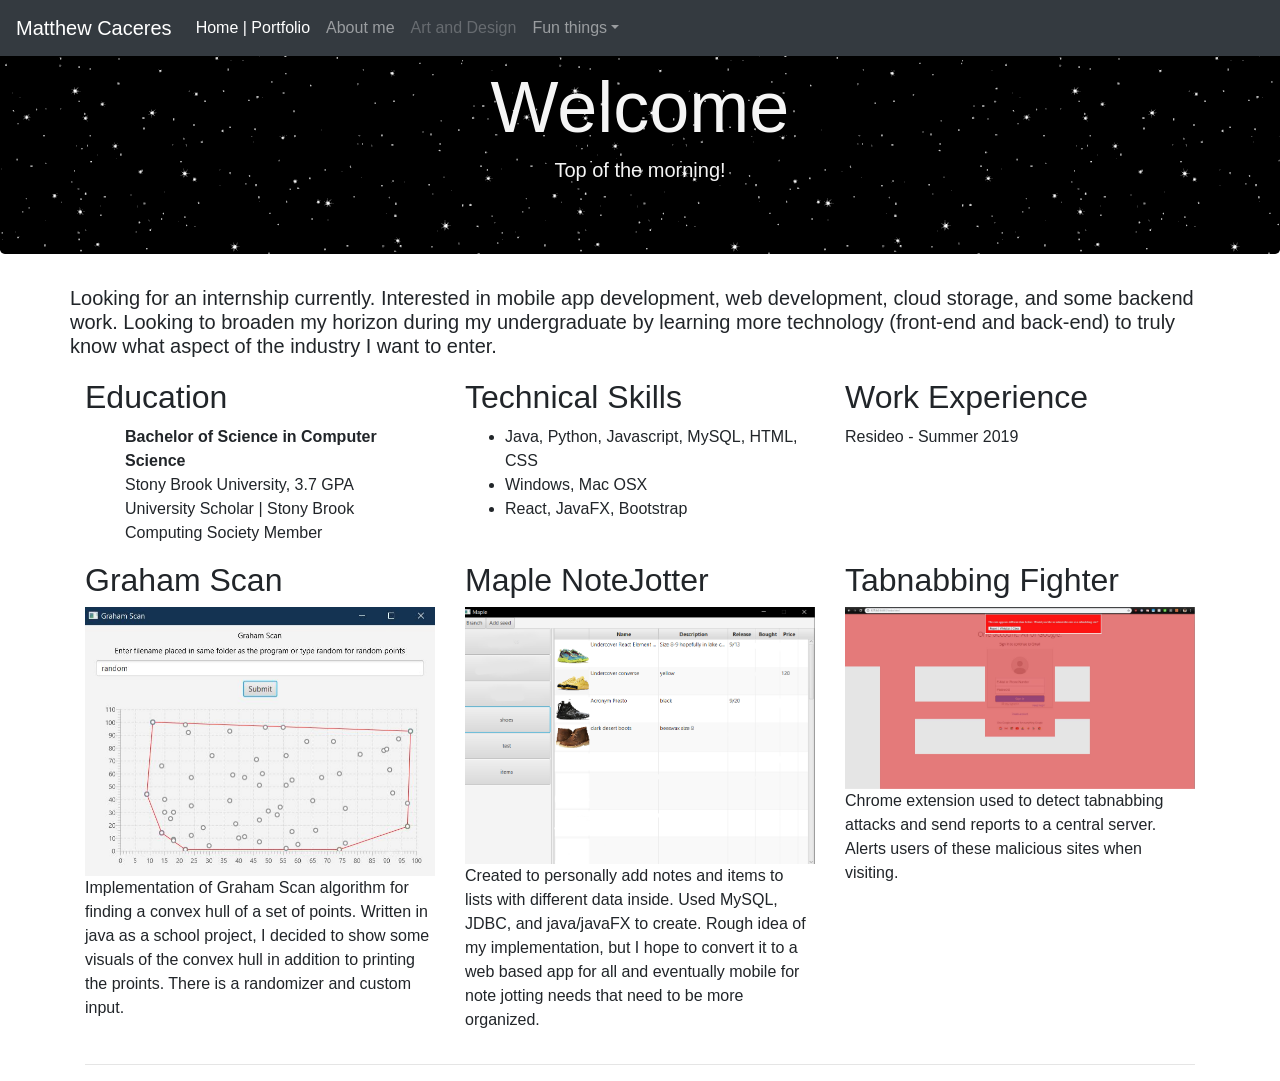
==== index.html @ 201b8689 "tab nab" ====
<!DOCTYPE html>
<html>
<head>
	<meta charset="utf-8">
	<meta name="viewport" content="width=device-width, initial-scale=1, shrink-to-fit=no">
	
	<title> Matthew Caceres | Software Developer & More  </title>
	<link rel="stylesheet" href="https://stackpath.bootstrapcdn.com/bootstrap/4.1.3/css/bootstrap.min.css" integrity="sha384-MCw98/SFnGE8fJT3GXwEOngsV7Zt27NXFoaoApmYm81iuXoPkFOJwJ8ERdknLPMO" crossorigin="anonymous">
	<link rel="stylesheet" type="text/css" href="style.css">
</head>
<body>
	
    <nav class="navbar navbar-expand-md navbar-dark fixed-top bg-dark">
      <a class="navbar-brand" href="#">Matthew Caceres</a>
      <button class="navbar-toggler" type="button" data-toggle="collapse" data-target="#navbarsExampleDefault" aria-controls="navbarsExampleDefault" aria-expanded="false" aria-label="Toggle navigation">
        <span class="navbar-toggler-icon"></span>
      </button>

      <div class="collapse navbar-collapse" id="navbarsExampleDefault">
        <ul class="navbar-nav mr-auto">
          <li class="nav-item active">
            <a class="nav-link" href="#">Home | Portfolio <span class="sr-only">(current)</span></a>
          </li>
          <li class="nav-item">
            <a class="nav-link" href="#">About me</a>
          </li>
          <li class="nav-item">
            <a class="nav-link disabled" href="#">Art and Design</a>
          </li>
          <li class="nav-item dropdown">
            <a class="nav-link dropdown-toggle" href="http://example.com" id="dropdown01" data-toggle="dropdown" aria-haspopup="true" aria-expanded="false">Fun things</a>
            <div class="dropdown-menu" aria-labelledby="dropdown01">
              <a class="dropdown-item" href="#">My dog</a>
            </div>
          </li>
        </ul>
      </div>
    </nav>

    <main role="main">

      <!-- Main jumbotron for a primary marketing message or call to action -->
      <div class="jumbotron" style = "background-image: url(images/space.gif);text-align: center;color:whitesmoke">
        <div class="container" >
		  <h1 class="display-3">Welcome</h1>
		  
		  <h5 id = "time"></h5>
        </div>
	  </div>
	  

	  <div class = "container">
				<div class = "row"><h5 style = "margin-bottom: 20px"> Looking for an internship currently. Interested in mobile app development, web development, cloud storage, and some backend work. Looking to broaden my horizon during my undergraduate by learning more technology (front-end and back-end) to truly know what aspect of the industry I want to enter.</h5></div>
		<div class = "row">
				<div class="col-md-4">
						<h2>Education</h2>
						<ul style = "list-style: none">
							<li><b>Bachelor of Science in Computer Science</b></li>
							<li>Stony Brook University, 3.7 GPA</li>
							<li>University Scholar | Stony Brook Computing Society Member</li>
						</ul>
						
				</div>
				<div class="col-md-4">
						<h2>Technical Skills</h2>
						<ul>
							<li>Java, Python, Javascript, MySQL, HTML, CSS</li>
							<li>Windows, Mac OSX</li>
							<li>React, JavaFX, Bootstrap</li>
						</ul>
						
				</div>
				<div class="col-md-4">
						<h2>Work Experience</h2>
						<p>Resideo - Summer 2019</p>
				</div>
		</div>
		</div>
      <div class="container">
				<!-- Example row of columns -->
        <div class="row">
          <div class="col-md-4">
						<h2>Graham Scan</h2>
						<div id="carouselSet" class="carousel slide" data-ride="carousel">
							<div class="carousel-inner">

					  		<div class="carousel-item active">
									<img class="d-block w-100" src="images/graham1.JPG">
					  		</div>
					  		<div class="carousel-item">
									<img class="d-block w-100" src="images/graham2.JPG">
					  		</div>
					  		<div class="carousel-item">
									<img class="d-block w-100" src="images/graham3.JPG" >
								</div>
								
							</div>
							
				  	</div>
          	<p>Implementation of Graham Scan algorithm for finding a convex hull of a set of points. Written in java as a school project, I decided to show some visuals of the convex hull in addition to printing the proints. There is a randomizer and custom input.</p>
					</div>
					<div class="col-md-4">
							<h2>Maple NoteJotter</h2>
							<div id="carouselSet" class="carousel slide" data-ride="carousel">
								<div class="carousel-inner">
	
									<div class="carousel-item active">
										<img class="d-block w-100" src="images/maple list.png">
									</div>
									<div class="carousel-item">
										<img class="d-block w-100" src="images/maple note.png">
									</div>

								</div>
								
							</div>
							<p>Created to personally add notes and items to lists with different data inside. Used MySQL, JDBC, and java/javaFX to create. Rough idea of my implementation, but I hope to convert it to a web based app for all and eventually mobile for note jotting needs that need to be more organized.</p>
						</div>
						<div class="col-md-4">
							<h2>Tabnabbing Fighter</h2>
							<div id="carouselSet" class="carousel slide" data-ride="carousel">
								<div class="carousel-inner">
	
									<div class="carousel-item active">
										<img class="d-block w-100" src="images/snip.JPG">
									</div>
								</div>
								
							</div>
							<p>Chrome extension used to detect tabnabbing attacks and send reports to a central server. Alerts users of these malicious sites when visiting.</p>
						</div>
        </div>

        <hr>
      </div> <!-- /container -->

    </main>

    <footer class="container">
	  
    </footer>

    <!-- Bootstrap core JavaScript
    ================================================== -->
    <!-- Placed at the end of the document so the pages load faster -->
   
	<script src="https://code.jquery.com/jquery-3.3.1.slim.min.js" integrity="sha384-q8i/X+965DzO0rT7abK41JStQIAqVgRVzpbzo5smXKp4YfRvH+8abtTE1Pi6jizo" crossorigin="anonymous"></script>
	<script src="https://cdnjs.cloudflare.com/ajax/libs/popper.js/1.14.3/umd/popper.min.js" integrity="sha384-ZMP7rVo3mIykV+2+9J3UJ46jBk0WLaUAdn689aCwoqbBJiSnjAK/l8WvCWPIPm49" crossorigin="anonymous"></script>
	<script src="https://stackpath.bootstrapcdn.com/bootstrap/4.1.3/js/bootstrap.min.js" integrity="sha384-ChfqqxuZUCnJSK3+MXmPNIyE6ZbWh2IMqE241rYiqJxyMiZ6OW/JmZQ5stwEULTy" crossorigin="anonymous"></script>
	<script>
			var date = new Date()
			var hours = date.getHours()
			var time

			if (hours>4 && hours <12){
				time = "Top of the morning!"
			}
			else if (hours >=12 && hours <18){
				time = "Good afternoon!"
			}
			else{
				time = "Let the night live on!"
			}
			document.getElementById("time").innerHTML = time
	</script>
</body>
</html>
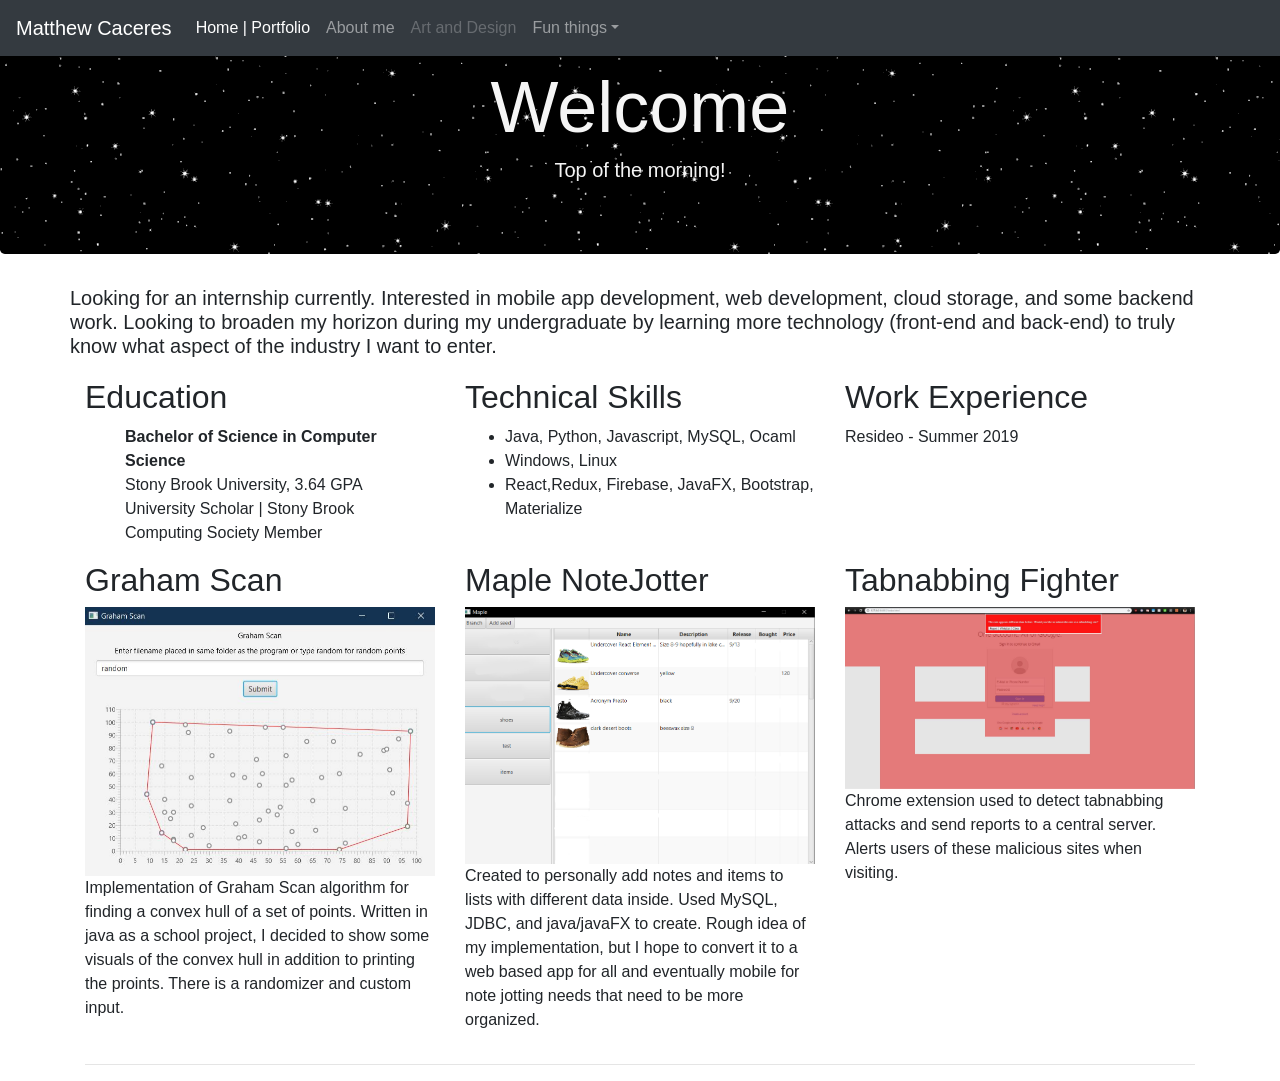
==== commit a79f9caa: "skills" ====
--- a/index.html
+++ b/index.html
@@ -56,7 +56,7 @@
 						<h2>Education</h2>
 						<ul style = "list-style: none">
 							<li><b>Bachelor of Science in Computer Science</b></li>
-							<li>Stony Brook University, 3.7 GPA</li>
+							<li>Stony Brook University, 3.64 GPA</li>
 							<li>University Scholar | Stony Brook Computing Society Member</li>
 						</ul>
 						
@@ -64,9 +64,9 @@
 				<div class="col-md-4">
 						<h2>Technical Skills</h2>
 						<ul>
-							<li>Java, Python, Javascript, MySQL, HTML, CSS</li>
-							<li>Windows, Mac OSX</li>
-							<li>React, JavaFX, Bootstrap</li>
+							<li>Java, Python, Javascript, MySQL, Ocaml</li>
+							<li>Windows, Linux</li>
+							<li>React,Redux, Firebase, JavaFX, Bootstrap, Materialize</li>
 						</ul>
 						
 				</div>
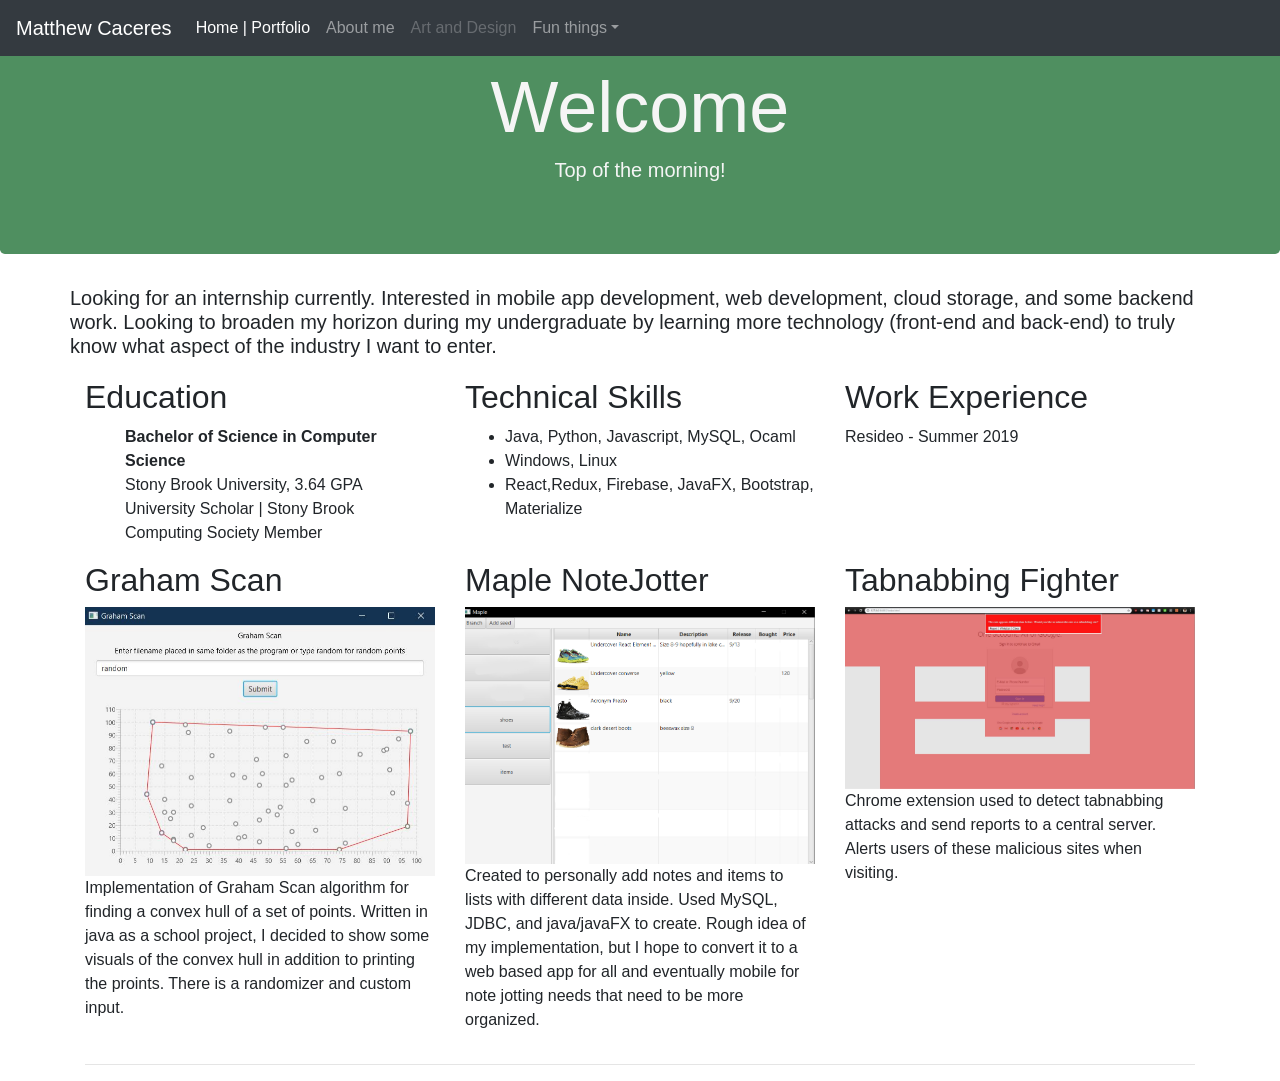
==== commit 81d19096: "favortite color backgrouund" ====
--- a/index.html
+++ b/index.html
@@ -40,7 +40,7 @@
     <main role="main">
 
       <!-- Main jumbotron for a primary marketing message or call to action -->
-      <div class="jumbotron" style = "background-image: url(images/space.gif);text-align: center;color:whitesmoke">
+      <div class="jumbotron" style = "background-color:#4f8f60;text-align: center;color:whitesmoke">
         <div class="container" >
 		  <h1 class="display-3">Welcome</h1>
 		  
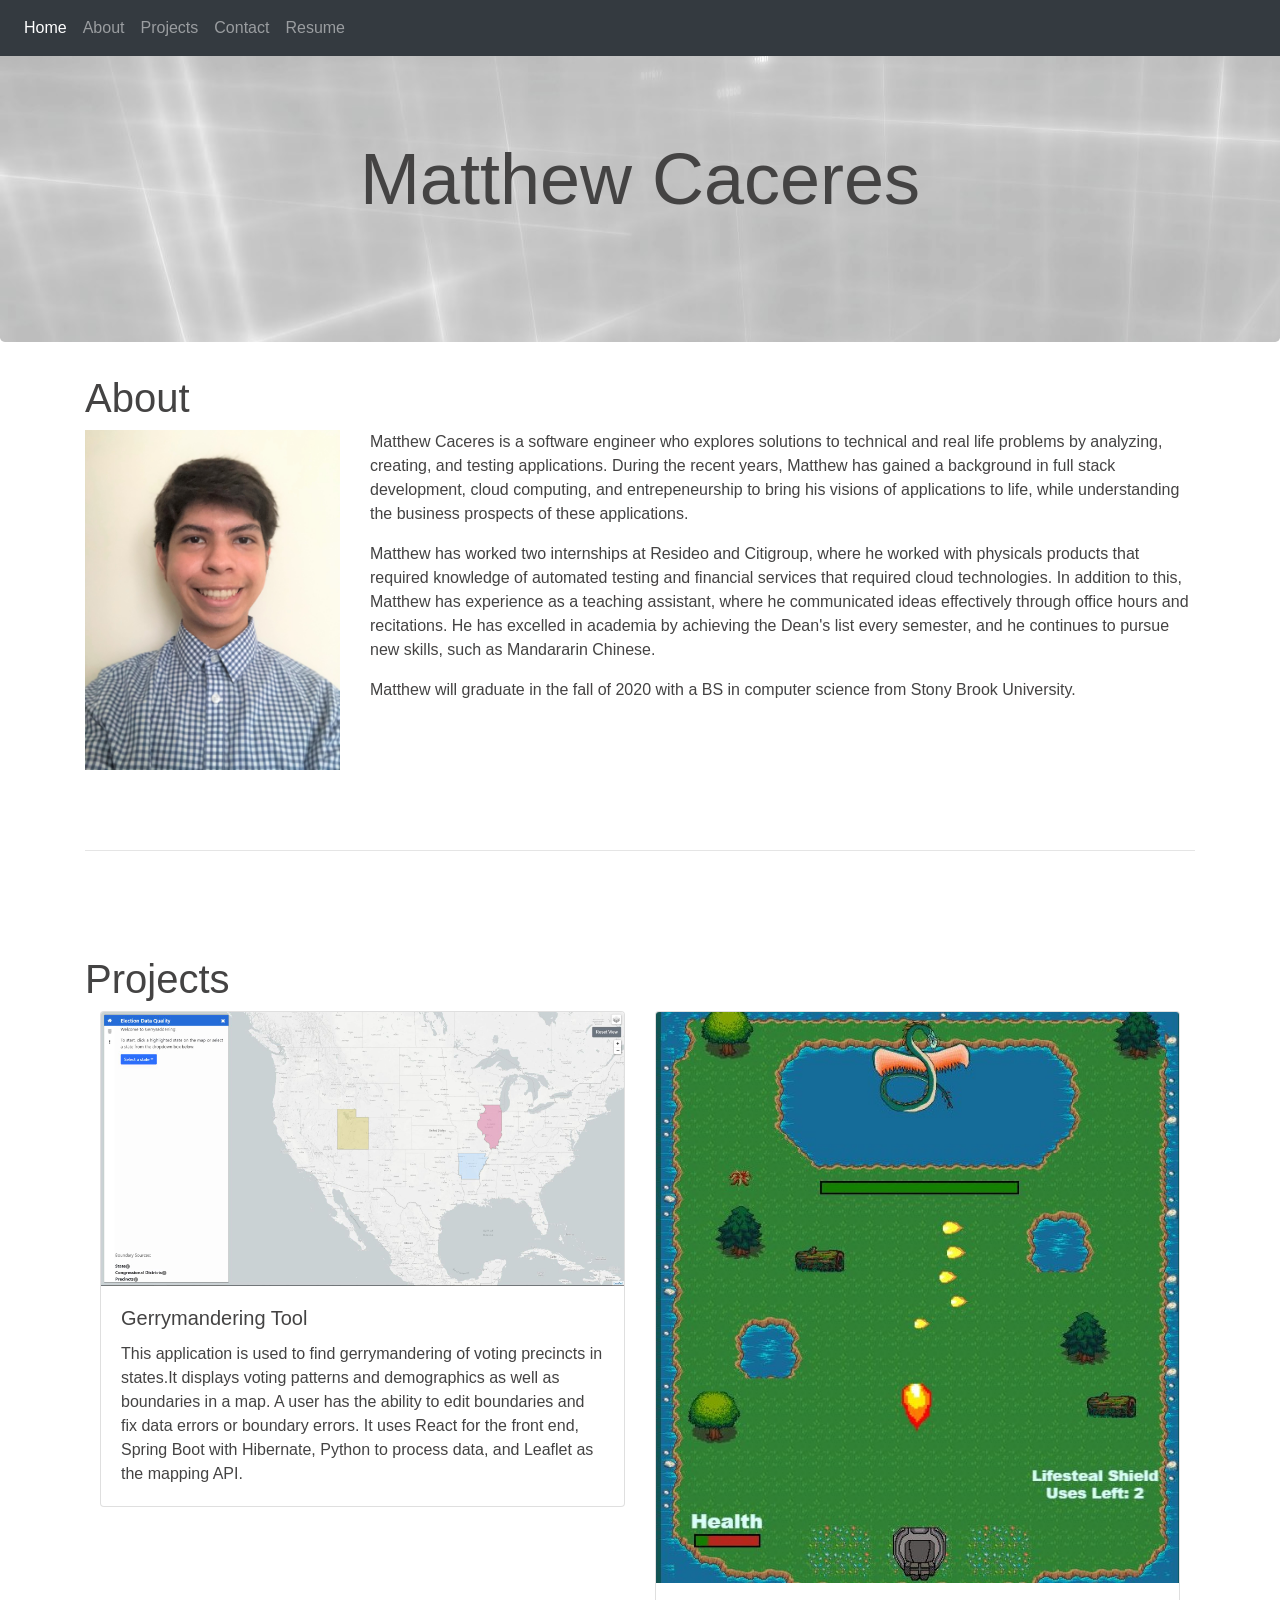
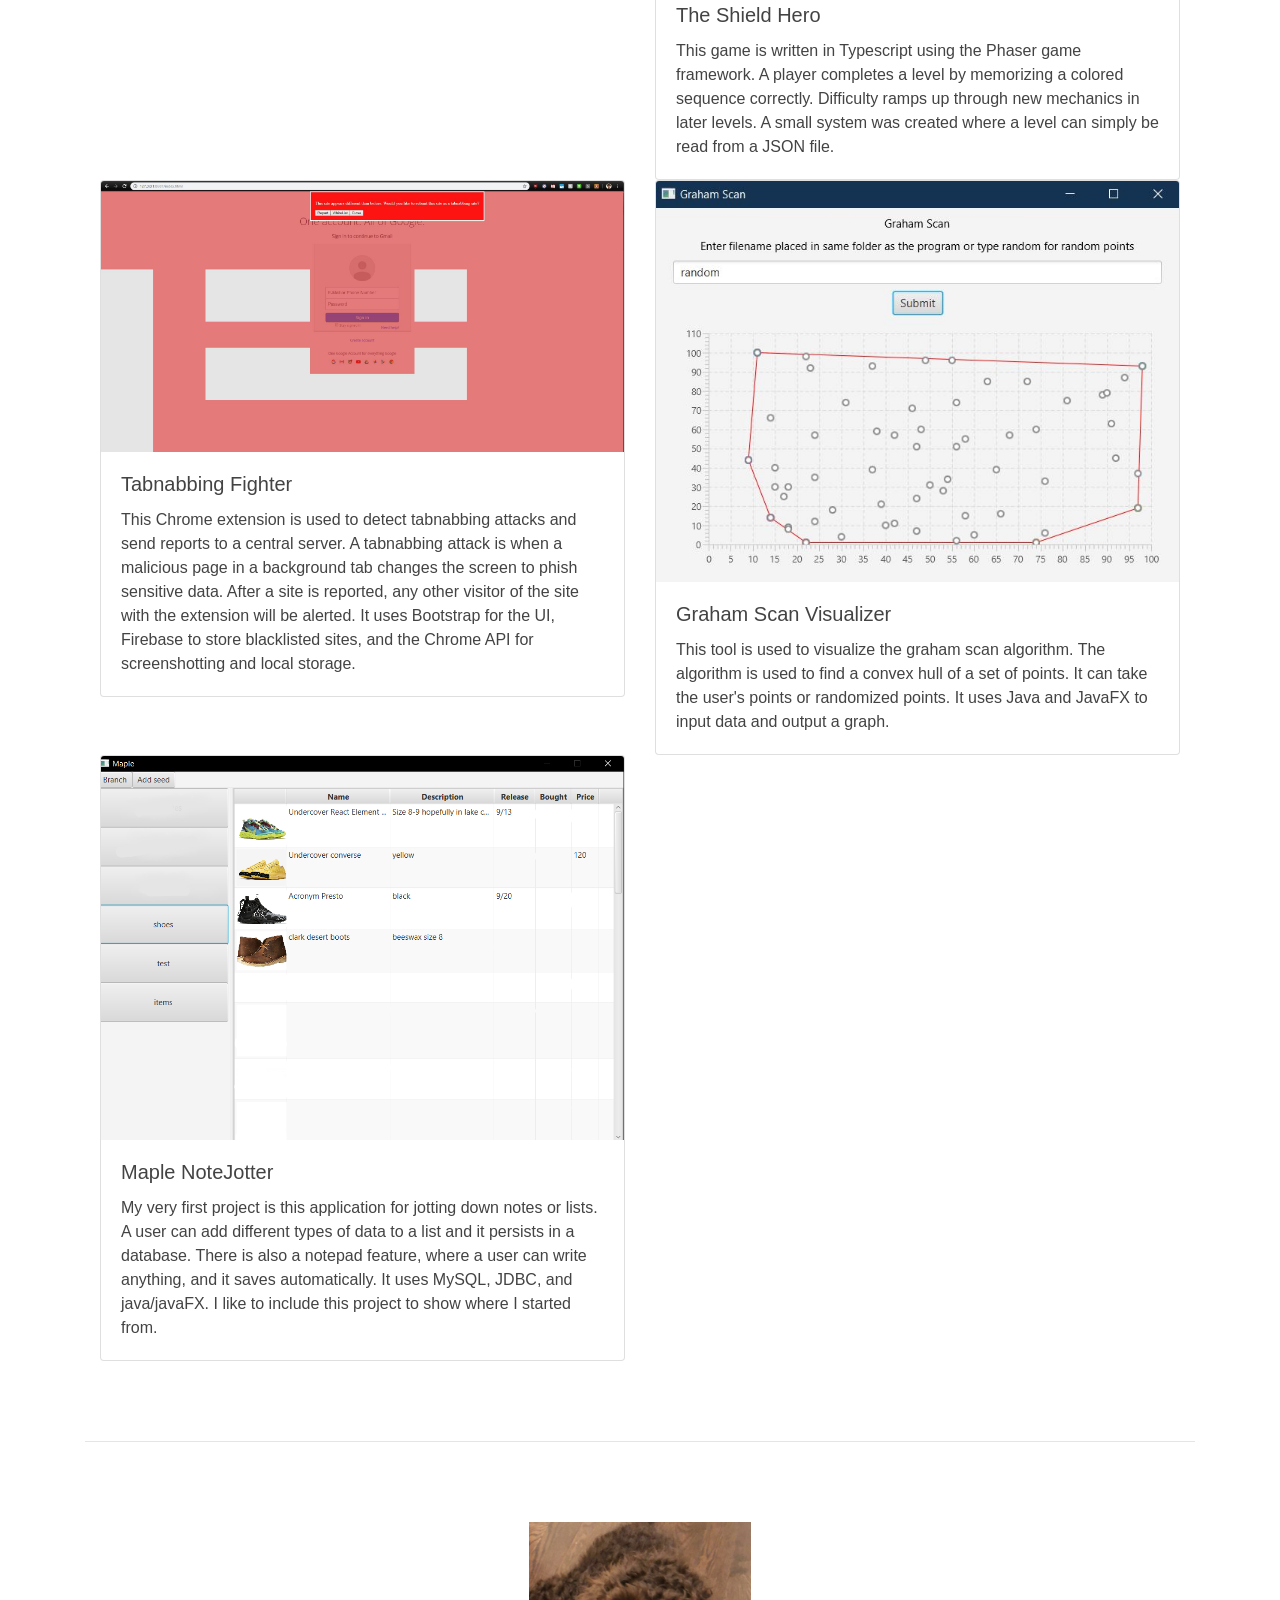
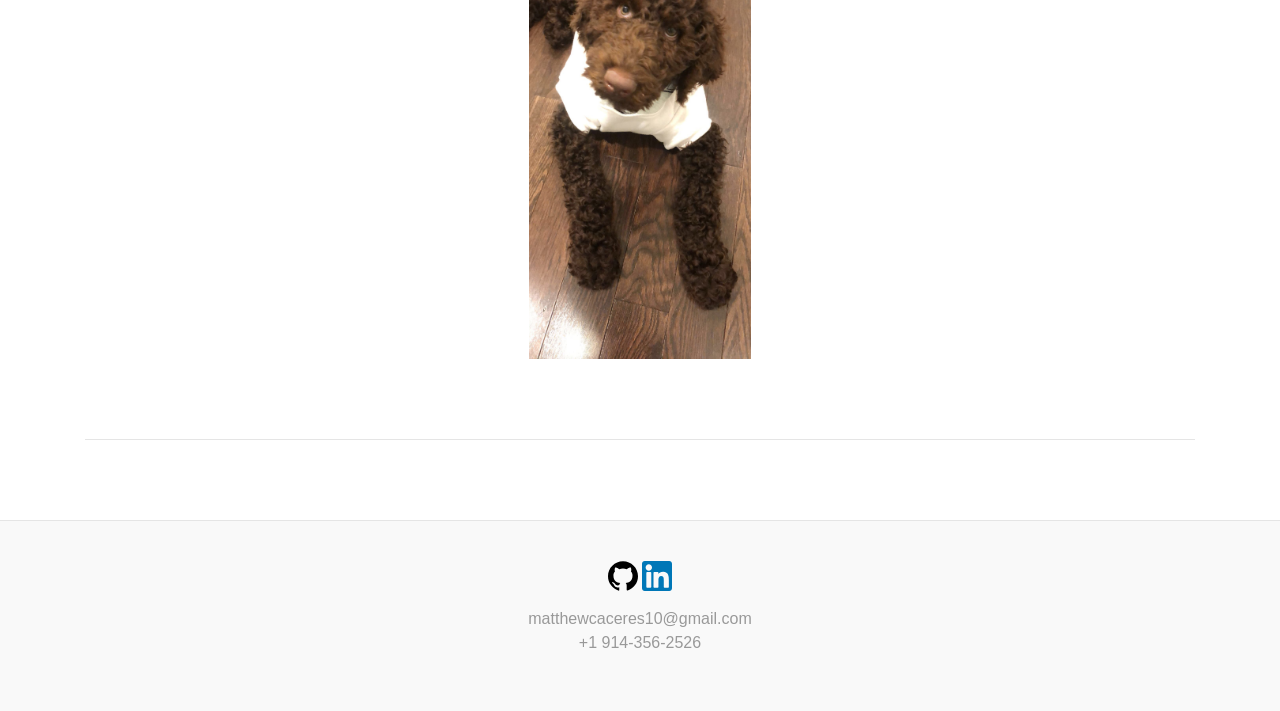
==== commit 202a3b34: "update" ====
--- a/index.html
+++ b/index.html
@@ -1,167 +1,220 @@
 <!DOCTYPE html>
 <html>
+
 <head>
 	<meta charset="utf-8">
 	<meta name="viewport" content="width=device-width, initial-scale=1, shrink-to-fit=no">
-	
-	<title> Matthew Caceres | Software Developer & More  </title>
-	<link rel="stylesheet" href="https://stackpath.bootstrapcdn.com/bootstrap/4.1.3/css/bootstrap.min.css" integrity="sha384-MCw98/SFnGE8fJT3GXwEOngsV7Zt27NXFoaoApmYm81iuXoPkFOJwJ8ERdknLPMO" crossorigin="anonymous">
+
+	<title> Matthew Caceres | Software Developer & More </title>
+	<link rel="stylesheet" href="https://stackpath.bootstrapcdn.com/bootstrap/4.1.3/css/bootstrap.min.css"
+		integrity="sha384-MCw98/SFnGE8fJT3GXwEOngsV7Zt27NXFoaoApmYm81iuXoPkFOJwJ8ERdknLPMO" crossorigin="anonymous">
 	<link rel="stylesheet" type="text/css" href="style.css">
 </head>
+
 <body>
-	
-    <nav class="navbar navbar-expand-md navbar-dark fixed-top bg-dark">
-      <a class="navbar-brand" href="#">Matthew Caceres</a>
-      <button class="navbar-toggler" type="button" data-toggle="collapse" data-target="#navbarsExampleDefault" aria-controls="navbarsExampleDefault" aria-expanded="false" aria-label="Toggle navigation">
-        <span class="navbar-toggler-icon"></span>
-      </button>
-
-      <div class="collapse navbar-collapse" id="navbarsExampleDefault">
-        <ul class="navbar-nav mr-auto">
-          <li class="nav-item active">
-            <a class="nav-link" href="#">Home | Portfolio <span class="sr-only">(current)</span></a>
-          </li>
-          <li class="nav-item">
-            <a class="nav-link" href="#">About me</a>
-          </li>
-          <li class="nav-item">
-            <a class="nav-link disabled" href="#">Art and Design</a>
-          </li>
-          <li class="nav-item dropdown">
-            <a class="nav-link dropdown-toggle" href="http://example.com" id="dropdown01" data-toggle="dropdown" aria-haspopup="true" aria-expanded="false">Fun things</a>
-            <div class="dropdown-menu" aria-labelledby="dropdown01">
-              <a class="dropdown-item" href="#">My dog</a>
-            </div>
-          </li>
-        </ul>
-      </div>
-    </nav>
-
-    <main role="main">
-
-      <!-- Main jumbotron for a primary marketing message or call to action -->
-      <div class="jumbotron" style = "background-color:#4f8f60;text-align: center;color:whitesmoke">
-        <div class="container" >
-		  <h1 class="display-3">Welcome</h1>
-		  
-		  <h5 id = "time"></h5>
-        </div>
-	  </div>
-	  
-
-	  <div class = "container">
-				<div class = "row"><h5 style = "margin-bottom: 20px"> Looking for an internship currently. Interested in mobile app development, web development, cloud storage, and some backend work. Looking to broaden my horizon during my undergraduate by learning more technology (front-end and back-end) to truly know what aspect of the industry I want to enter.</h5></div>
-		<div class = "row">
-				<div class="col-md-4">
-						<h2>Education</h2>
-						<ul style = "list-style: none">
-							<li><b>Bachelor of Science in Computer Science</b></li>
-							<li>Stony Brook University, 3.64 GPA</li>
-							<li>University Scholar | Stony Brook Computing Society Member</li>
-						</ul>
-						
-				</div>
-				<div class="col-md-4">
-						<h2>Technical Skills</h2>
-						<ul>
-							<li>Java, Python, Javascript, MySQL, Ocaml</li>
-							<li>Windows, Linux</li>
-							<li>React,Redux, Firebase, JavaFX, Bootstrap, Materialize</li>
-						</ul>
-						
-				</div>
-				<div class="col-md-4">
-						<h2>Work Experience</h2>
-						<p>Resideo - Summer 2019</p>
-				</div>
+
+	<nav class="navbar navbar-expand-md navbar-dark fixed-top bg-dark">
+		<button class="navbar-toggler" type="button" data-toggle="collapse" data-target="#navbarsExampleDefault"
+			aria-controls="navbarsExampleDefault" aria-expanded="false" aria-label="Toggle navigation">
+			<span class="navbar-toggler-icon"></span>
+		</button>
+
+		<div class="collapse navbar-collapse" id="navbarsExampleDefault">
+			<ul class="navbar-nav mr-auto">
+				<li class="nav-item ">
+					<a class="nav-link active" href="#home">Home <span class="sr-only">(current)</span></a>
+				</li>
+				<li class="nav-item">
+					<a class="nav-link" href="#about">About</a>
+				</li>
+				<li class="nav-item">
+					<a class="nav-link" href="#projects">Projects</a>
+				</li>
+				<li class="nav-item">
+					<a class="nav-link" href="#contact">Contact</a>
+				</li>
+				<li class="nav-item">
+					<a class="nav-link" href="./matthew caceres resume.pdf">Resume</a>
+				</li>
+
+			</ul>
 		</div>
+	</nav>
+
+	<main role="main">
+
+		<!-- Main jumbotron for a primary marketing message or call to action -->
+		<div class="jumbotron" style="background-image:url(./images/Grey-Abstract-Background-Wallpapers-28657-Baltana.jpg);background-repeat: no-repeat;text-align: center;color:#444343">
+			<a class="anchor" id="home"></a>
+			<br>
+			<br>
+			<br>
+			<div class="container">
+				<h1 class="display-3">Matthew Caceres</h1>
+			</div>
+			<br>
+			<br>
+
 		</div>
-      <div class="container">
-				<!-- Example row of columns -->
-        <div class="row">
-          <div class="col-md-4">
-						<h2>Graham Scan</h2>
-						<div id="carouselSet" class="carousel slide" data-ride="carousel">
-							<div class="carousel-inner">
-
-					  		<div class="carousel-item active">
-									<img class="d-block w-100" src="images/graham1.JPG">
-					  		</div>
-					  		<div class="carousel-item">
-									<img class="d-block w-100" src="images/graham2.JPG">
-					  		</div>
-					  		<div class="carousel-item">
-									<img class="d-block w-100" src="images/graham3.JPG" >
-								</div>
-								
-							</div>
-							
-				  	</div>
-          	<p>Implementation of Graham Scan algorithm for finding a convex hull of a set of points. Written in java as a school project, I decided to show some visuals of the convex hull in addition to printing the proints. There is a randomizer and custom input.</p>
-					</div>
-					<div class="col-md-4">
-							<h2>Maple NoteJotter</h2>
-							<div id="carouselSet" class="carousel slide" data-ride="carousel">
-								<div class="carousel-inner">
-	
-									<div class="carousel-item active">
-										<img class="d-block w-100" src="images/maple list.png">
-									</div>
-									<div class="carousel-item">
-										<img class="d-block w-100" src="images/maple note.png">
-									</div>
-
-								</div>
-								
-							</div>
-							<p>Created to personally add notes and items to lists with different data inside. Used MySQL, JDBC, and java/javaFX to create. Rough idea of my implementation, but I hope to convert it to a web based app for all and eventually mobile for note jotting needs that need to be more organized.</p>
-						</div>
-						<div class="col-md-4">
-							<h2>Tabnabbing Fighter</h2>
-							<div id="carouselSet" class="carousel slide" data-ride="carousel">
-								<div class="carousel-inner">
-	
-									<div class="carousel-item active">
-										<img class="d-block w-100" src="images/snip.JPG">
-									</div>
-								</div>
-								
-							</div>
-							<p>Chrome extension used to detect tabnabbing attacks and send reports to a central server. Alerts users of these malicious sites when visiting.</p>
-						</div>
-        </div>
-
-        <hr>
-      </div> <!-- /container -->
-
-    </main>
-
-    <footer class="container">
-	  
-    </footer>
-
-    <!-- Bootstrap core JavaScript
+		<div class="container">
+			<a class="anchor" id="about"></a>
+			<h1>About</h1>
+			<div class="row">
+				<div class="col-md-3">
+					<img src="./images/Profile.jpg" width="100%">
+				</div>
+				<div class="col-md-9">
+					<p>
+						Matthew Caceres is a software engineer who explores solutions to technical and real life
+						problems by analyzing, creating, and testing applications. During the recent years,
+						Matthew has gained a background in full stack development,
+						cloud computing, and entrepeneurship to bring his visions of applications to life, while
+						understanding the business prospects of these applications.
+					</p>
+					<p>
+						Matthew has worked two internships at Resideo and Citigroup, where he worked with physicals
+						products that required knowledge of automated testing and financial services that required
+						cloud technologies. In addition to this, Matthew has experience as a teaching assistant,
+						where he communicated ideas effectively through office hours and recitations. He has
+						excelled in academia by achieving the Dean's list every semester, and he continues to pursue
+						new skills, such as Mandararin Chinese.
+					</p>
+					<p>
+						Matthew will graduate in the fall of 2020 with a BS in computer science from Stony Brook
+						University.
+					</p>
+				</div>
+			</div>
+
+			<hr class = "featurette-divider">
+
+			<br />
+			<div class="container">
+				<a class="anchor" id="projects"></a>
+				<div class="row featurette">
+					<h1>Projects</h1>
+				</div>
+				<div class="row">
+					<div class="col-md-6">
+						<div class="card">
+							<img class="card-img-top" src="./images/gerry.JPG" alt="Card image cap">
+							<div class="card-body">
+								<h5 class="card-title">Gerrymandering Tool</h5>
+								<p class="card-text"> This application is used to find gerrymandering of voting precincts in states.It
+									displays voting patterns and demographics as well as boundaries in a map. A user has the ability to
+									edit boundaries and fix data
+									errors or boundary errors. It uses React for the front end, Spring Boot with Hibernate, Python to process 
+									data, and Leaflet as the mapping API. 
+								</p>
+							</div>
+						</div>
+					</div>
+					<div class="col-md-6">
+						<div class="card">
+							<img class="card-img-top" src="./images/game.JPG" alt="Card image cap">
+							<div class="card-body">
+								<h5 class="card-title">The Shield Hero</h5>
+								<p class="card-text"> This game is written in Typescript using the Phaser game framework. A
+									player completes a level by memorizing
+									a colored sequence correctly. Difficulty ramps up through new mechanics in later
+									levels. A small system was created where a level can simply be read from a JSON file.
+								</p>
+							</div>
+						</div>
+					</div>
+					<div class="col-md-6">
+						<div class="card">
+							<img class="card-img-top" src="./images/snip.JPG" alt="Card image cap">
+							<div class="card-body">
+								<h5 class="card-title">Tabnabbing Fighter</h5>
+								<p class="card-text"> This Chrome extension is used to detect tabnabbing attacks and send
+									reports to a central server. A tabnabbing attack is when a malicious page in a background tab changes the screen to phish sensitive data.
+									After a site is reported, any other visitor of the site with
+									the extension will be alerted. It uses Bootstrap for the UI, Firebase to store blacklisted sites, and the Chrome API
+									for screenshotting and local storage.</p>
+							</div>
+						</div>
+					</div>
+					<div class="col-md-6">
+						<div class="card">
+							<img class="card-img-top" src="./images/graham1.JPG" alt="Card image cap">
+							<div class="card-body">
+								<h5 class="card-title">Graham Scan Visualizer</h5>
+								<p class="card-text"> This tool is used to visualize the graham scan algorithm. The algorithm 
+									is used to find a convex hull of a set of points. It can take the user's points or randomized points.  It uses Java and JavaFX to input data and output a graph.</p>
+							</div>
+						</div>
+					</div>
+					<div class="col-md-6">
+						<div class="card">
+							<img class="card-img-top" src="./images/maple list.png" alt="Card image cap">
+							<div class="card-body">
+								<h5 class="card-title">Maple NoteJotter</h5>
+								<p class="card-text"> My very first project is this application for jotting down notes or lists. A user can add different types of data to a list and it persists in a database. There is 
+									also a notepad feature, where a user can write anything, and it saves automatically. It uses MySQL,
+									JDBC,
+									and java/javaFX. I like to include this project to show where I started from.</p>
+							</div>
+						</div>
+
+					</div>
+
+				</div>
+			</div> <!-- /container -->
+			<hr class = "featurette-divider">
+			<div id="dog">
+			<img src="./images//IMG_0230.JPG" width="20%" >
+		</div>
+			<hr class = "featurette-divider">
+	</main>
+
+	<footer class="blog-footer" id="contact">
+		<p>
+			<a href="https://github.com/matthewcaceres">
+				<img src="./images/github.svg" width="30" height="30" alt="" loading="lazy">
+			</a>
+			<a href="https://www.linkedin.com/in/matthew-caceres-607833155/">
+				<img src="./images/linkedin.svg" width="30" height="30" alt="" loading="lazy">
+			</a>
+
+
+		</p>
+		<p>
+			matthewcaceres10@gmail.com
+			<br />
+			+1 914-356-2526
+		</p>
+	</footer>
+
+	<!-- Bootstrap core JavaScript
     ================================================== -->
-    <!-- Placed at the end of the document so the pages load faster -->
-   
-	<script src="https://code.jquery.com/jquery-3.3.1.slim.min.js" integrity="sha384-q8i/X+965DzO0rT7abK41JStQIAqVgRVzpbzo5smXKp4YfRvH+8abtTE1Pi6jizo" crossorigin="anonymous"></script>
-	<script src="https://cdnjs.cloudflare.com/ajax/libs/popper.js/1.14.3/umd/popper.min.js" integrity="sha384-ZMP7rVo3mIykV+2+9J3UJ46jBk0WLaUAdn689aCwoqbBJiSnjAK/l8WvCWPIPm49" crossorigin="anonymous"></script>
-	<script src="https://stackpath.bootstrapcdn.com/bootstrap/4.1.3/js/bootstrap.min.js" integrity="sha384-ChfqqxuZUCnJSK3+MXmPNIyE6ZbWh2IMqE241rYiqJxyMiZ6OW/JmZQ5stwEULTy" crossorigin="anonymous"></script>
+	<!-- Placed at the end of the document so the pages load faster -->
+
+	<script src="https://code.jquery.com/jquery-3.3.1.slim.min.js"
+		integrity="sha384-q8i/X+965DzO0rT7abK41JStQIAqVgRVzpbzo5smXKp4YfRvH+8abtTE1Pi6jizo"
+		crossorigin="anonymous"></script>
+	<script src="https://cdnjs.cloudflare.com/ajax/libs/popper.js/1.14.3/umd/popper.min.js"
+		integrity="sha384-ZMP7rVo3mIykV+2+9J3UJ46jBk0WLaUAdn689aCwoqbBJiSnjAK/l8WvCWPIPm49"
+		crossorigin="anonymous"></script>
+	<script src="https://stackpath.bootstrapcdn.com/bootstrap/4.1.3/js/bootstrap.min.js"
+		integrity="sha384-ChfqqxuZUCnJSK3+MXmPNIyE6ZbWh2IMqE241rYiqJxyMiZ6OW/JmZQ5stwEULTy"
+		crossorigin="anonymous"></script>
 	<script>
-			var date = new Date()
-			var hours = date.getHours()
-			var time
-
-			if (hours>4 && hours <12){
-				time = "Top of the morning!"
-			}
-			else if (hours >=12 && hours <18){
-				time = "Good afternoon!"
-			}
-			else{
-				time = "Let the night live on!"
-			}
-			document.getElementById("time").innerHTML = time
+		var date = new Date()
+		var hours = date.getHours()
+		var time
+
+		if (hours > 4 && hours < 12) {
+			time = "Top of the morning!"
+		}
+		else if (hours >= 12 && hours < 18) {
+			time = "Good afternoon!"
+		}
+		else {
+			time = "Let the night live on!"
+		}
+		document.getElementById("time").innerHTML = time
 	</script>
 </body>
+
 </html>
--- a/style.css
+++ b/style.css
@@ -0,0 +1,24 @@
+a.anchor {
+    display: block;
+    position: relative;
+    top: -80px;
+    visibility: hidden;
+}
+
+.blog-footer {
+    padding: 2.5rem 0;
+    color: #999;
+    text-align: center;
+    background-color: #f9f9f9;
+    border-top: .05rem solid #e5e5e5;
+}
+#dog{
+    text-align:center;
+}
+.featurette-divider {
+    margin: 5rem 0;
+}
+body{
+    font-family: Arvo, sans-serif;
+    color: #444343
+}
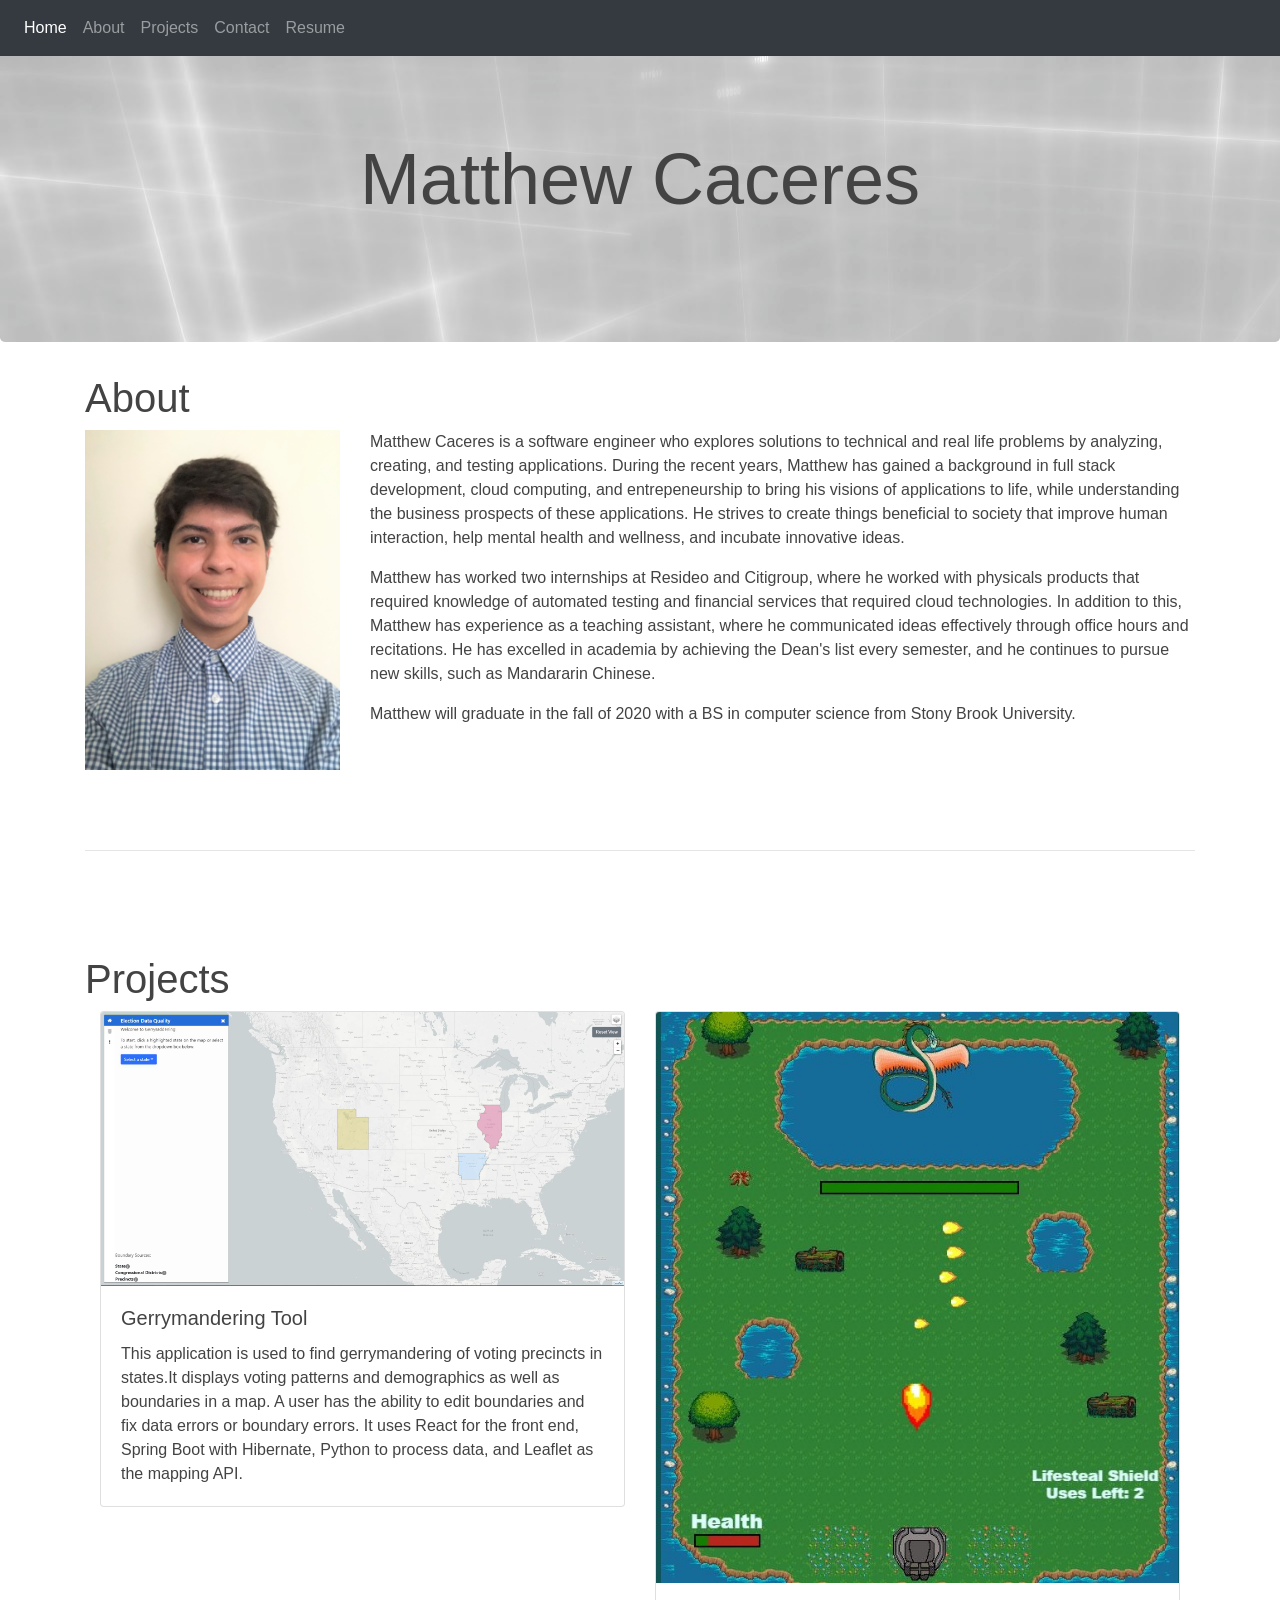
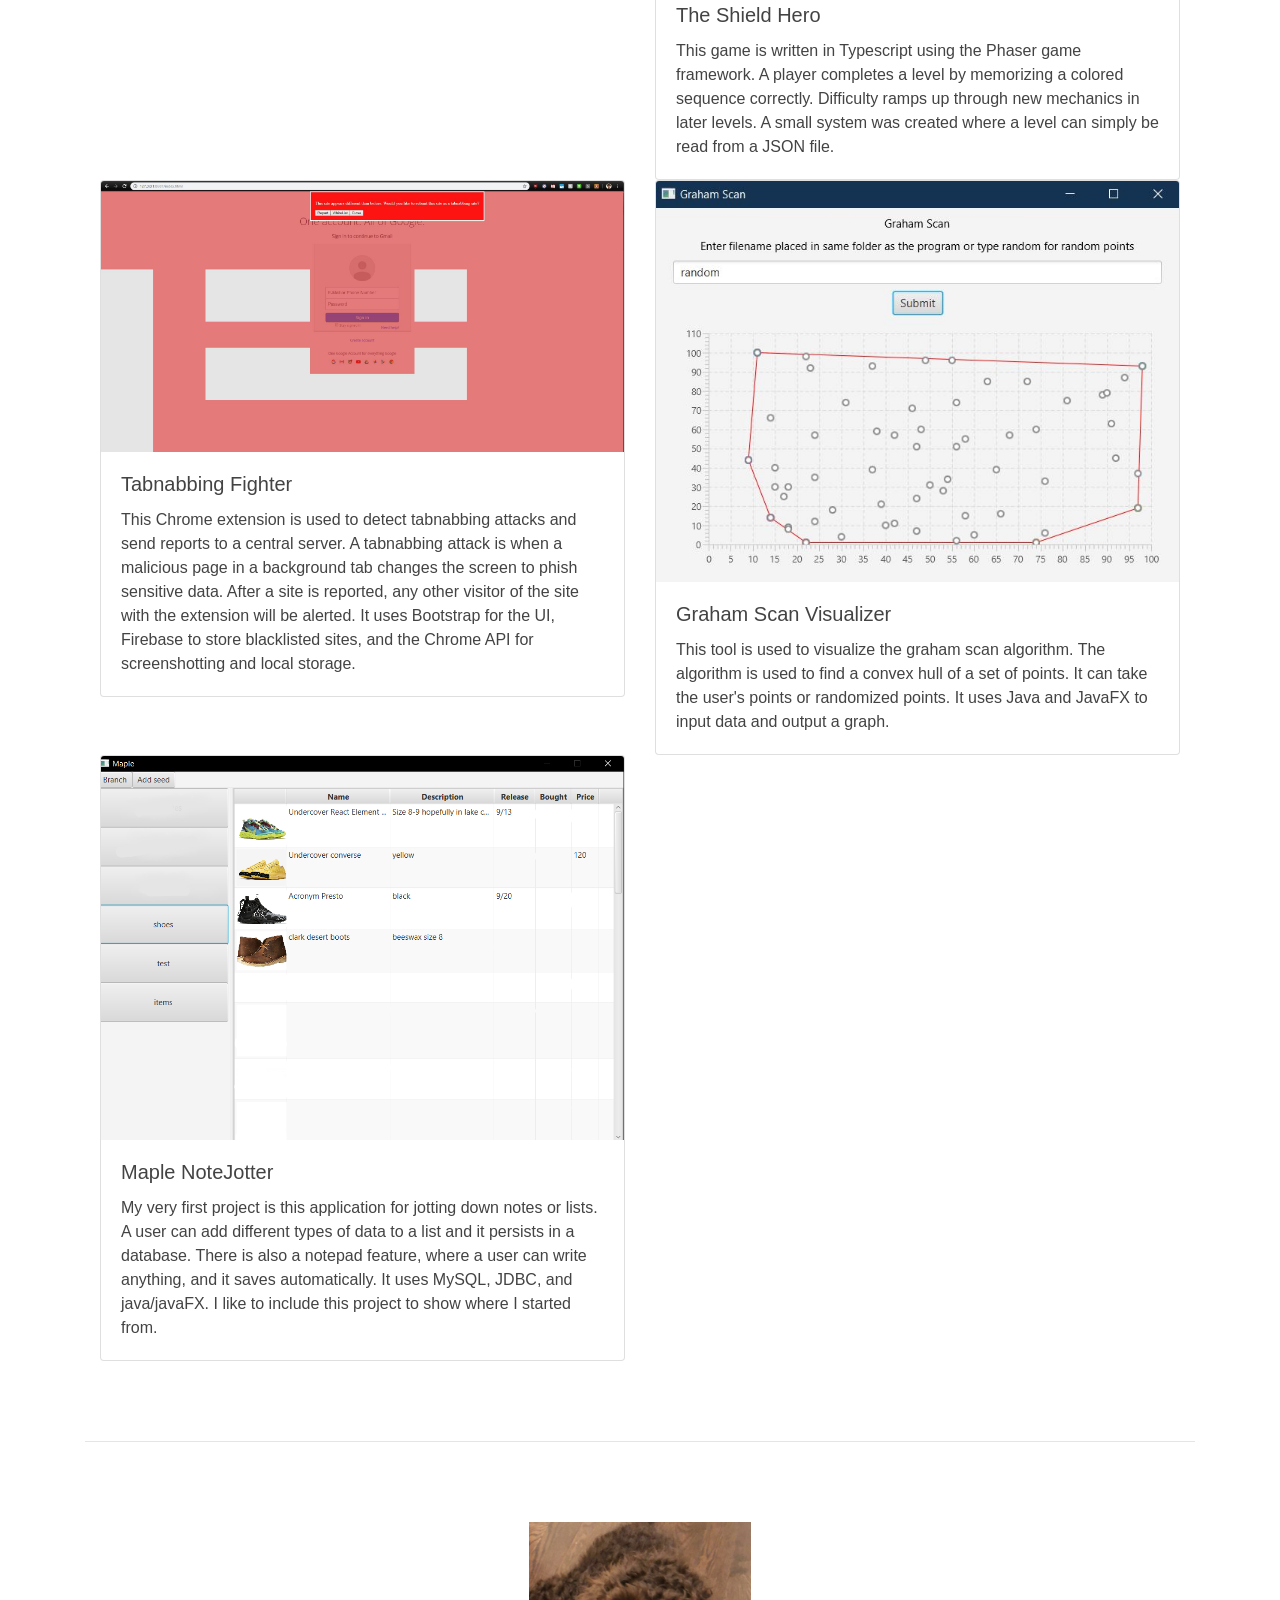
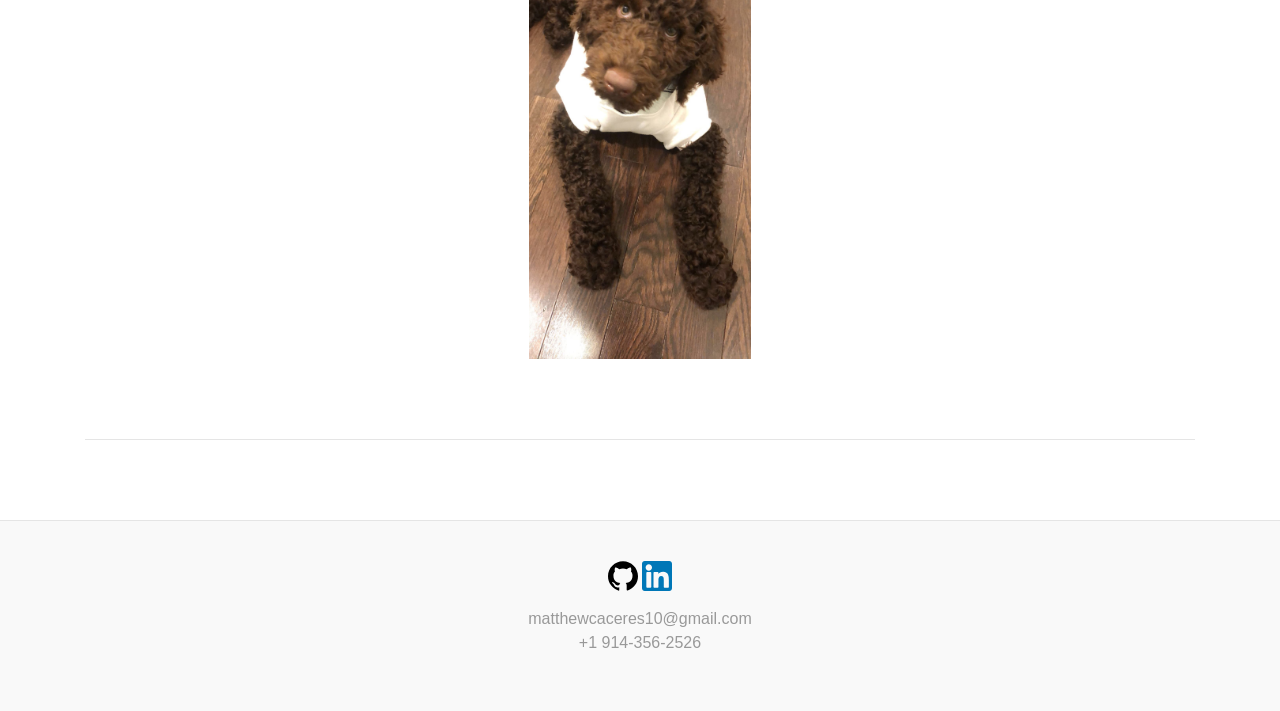
==== commit 72aab9fc: "update" ====
--- a/index.html
+++ b/index.html
@@ -69,7 +69,8 @@
 						problems by analyzing, creating, and testing applications. During the recent years,
 						Matthew has gained a background in full stack development,
 						cloud computing, and entrepeneurship to bring his visions of applications to life, while
-						understanding the business prospects of these applications.
+						understanding the business prospects of these applications. He strives to create things beneficial to society
+						that improve human interaction, help mental health and wellness, and incubate innovative ideas.
 					</p>
 					<p>
 						Matthew has worked two internships at Resideo and Citigroup, where he worked with physicals
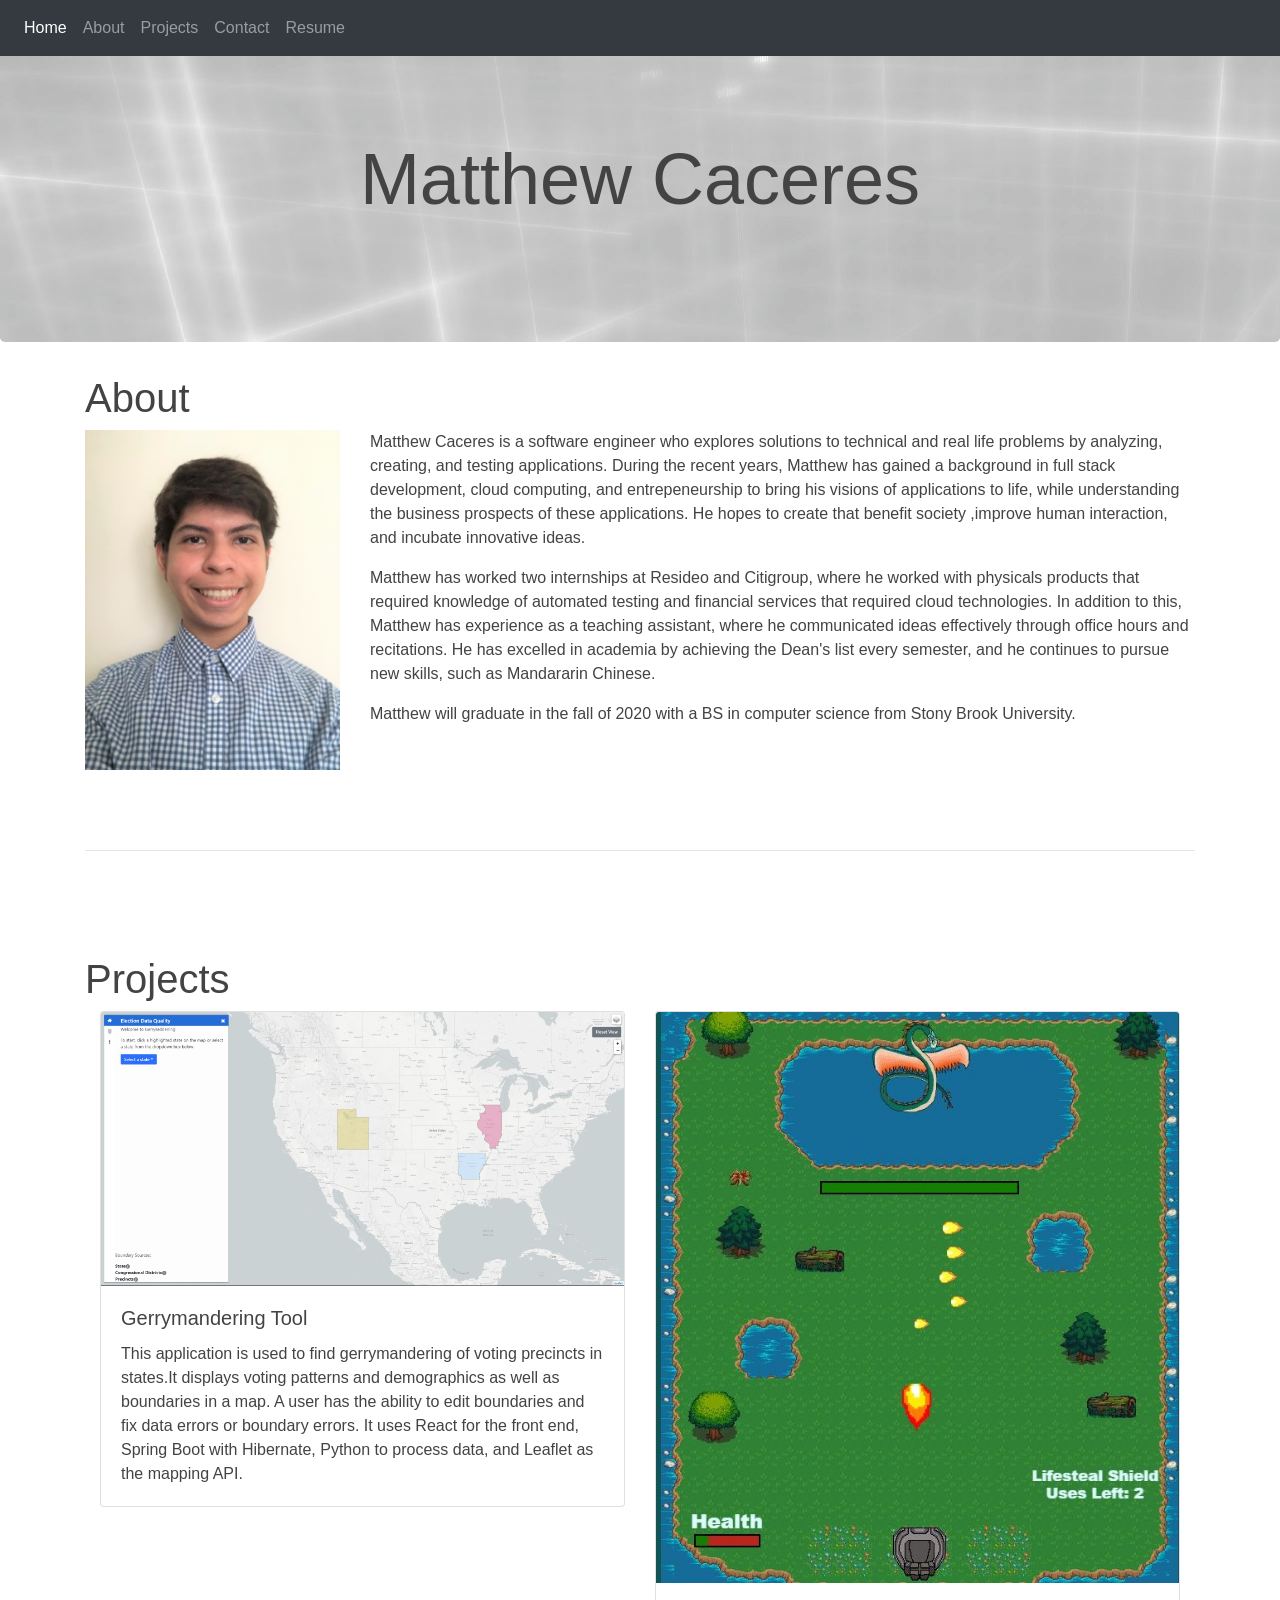
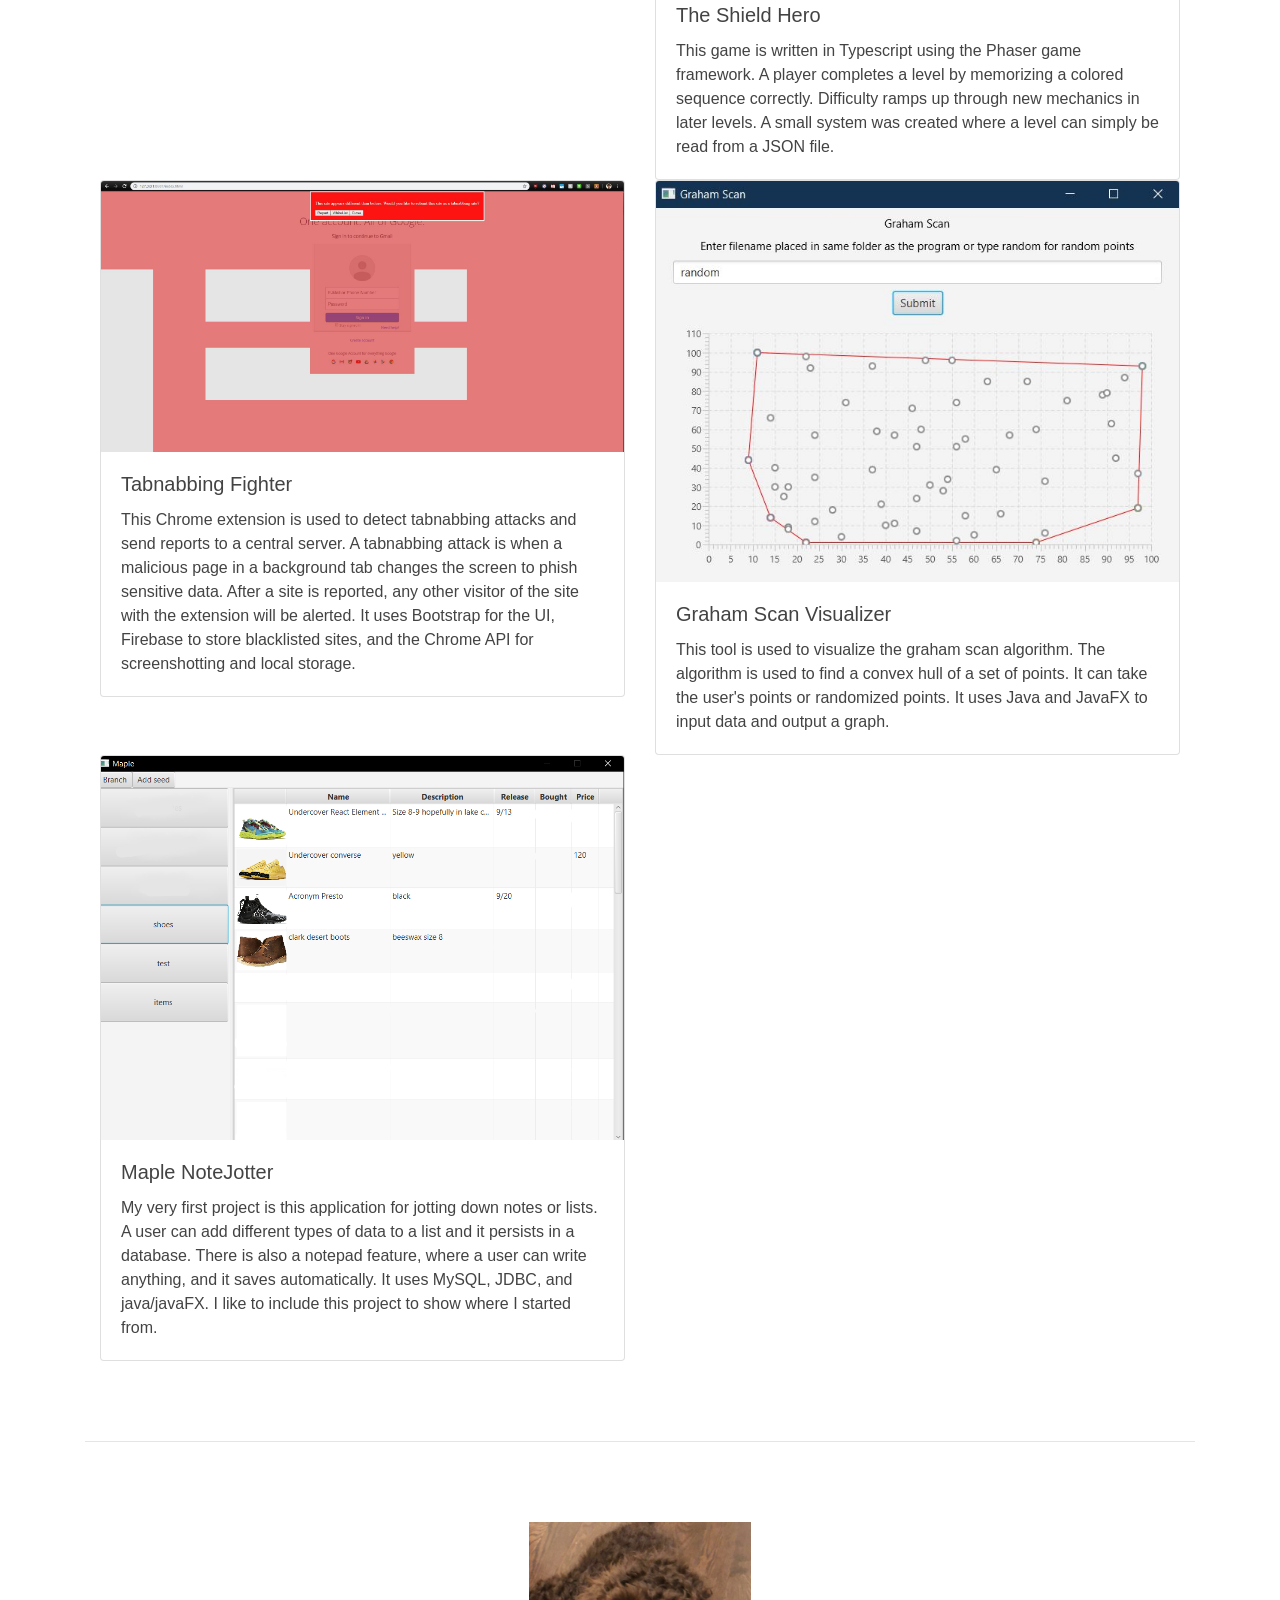
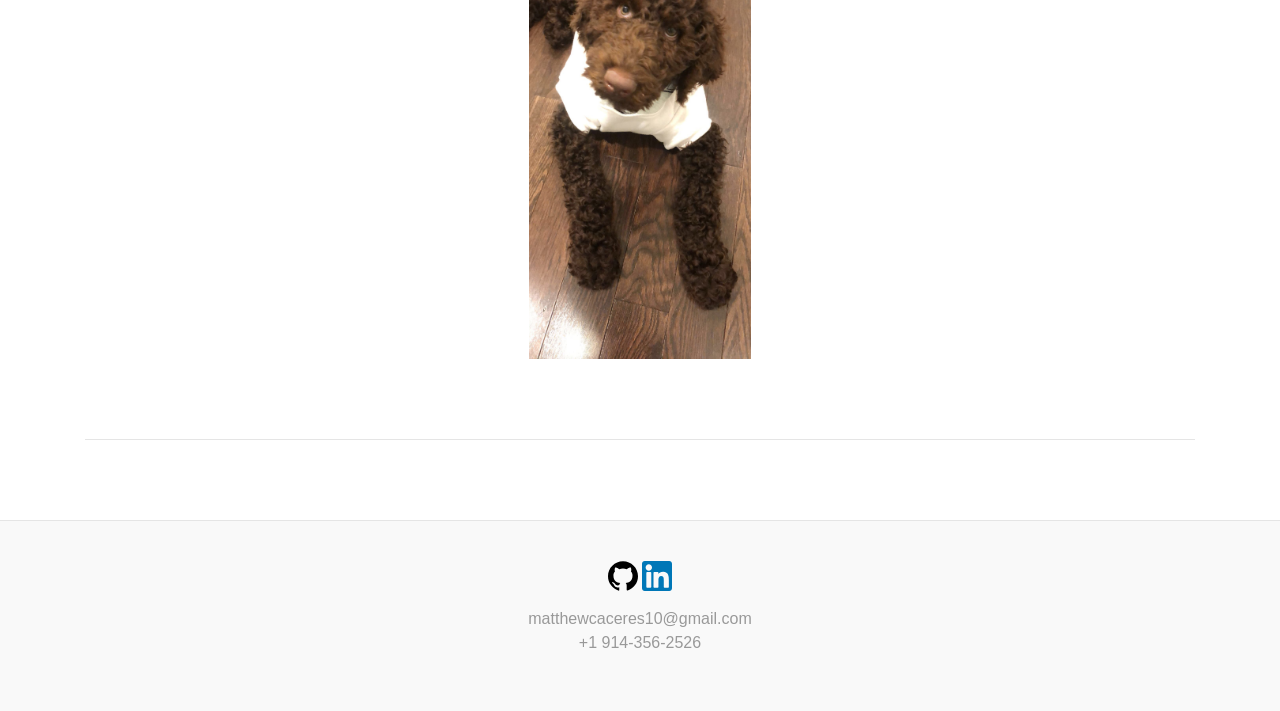
==== commit 021ffc35: "update" ====
--- a/index.html
+++ b/index.html
@@ -69,8 +69,8 @@
 						problems by analyzing, creating, and testing applications. During the recent years,
 						Matthew has gained a background in full stack development,
 						cloud computing, and entrepeneurship to bring his visions of applications to life, while
-						understanding the business prospects of these applications. He strives to create things beneficial to society
-						that improve human interaction, help mental health and wellness, and incubate innovative ideas.
+						understanding the business prospects of these applications. He hopes to create that benefit society
+						,improve human interaction, and incubate innovative ideas.
 					</p>
 					<p>
 						Matthew has worked two internships at Resideo and Citigroup, where he worked with physicals
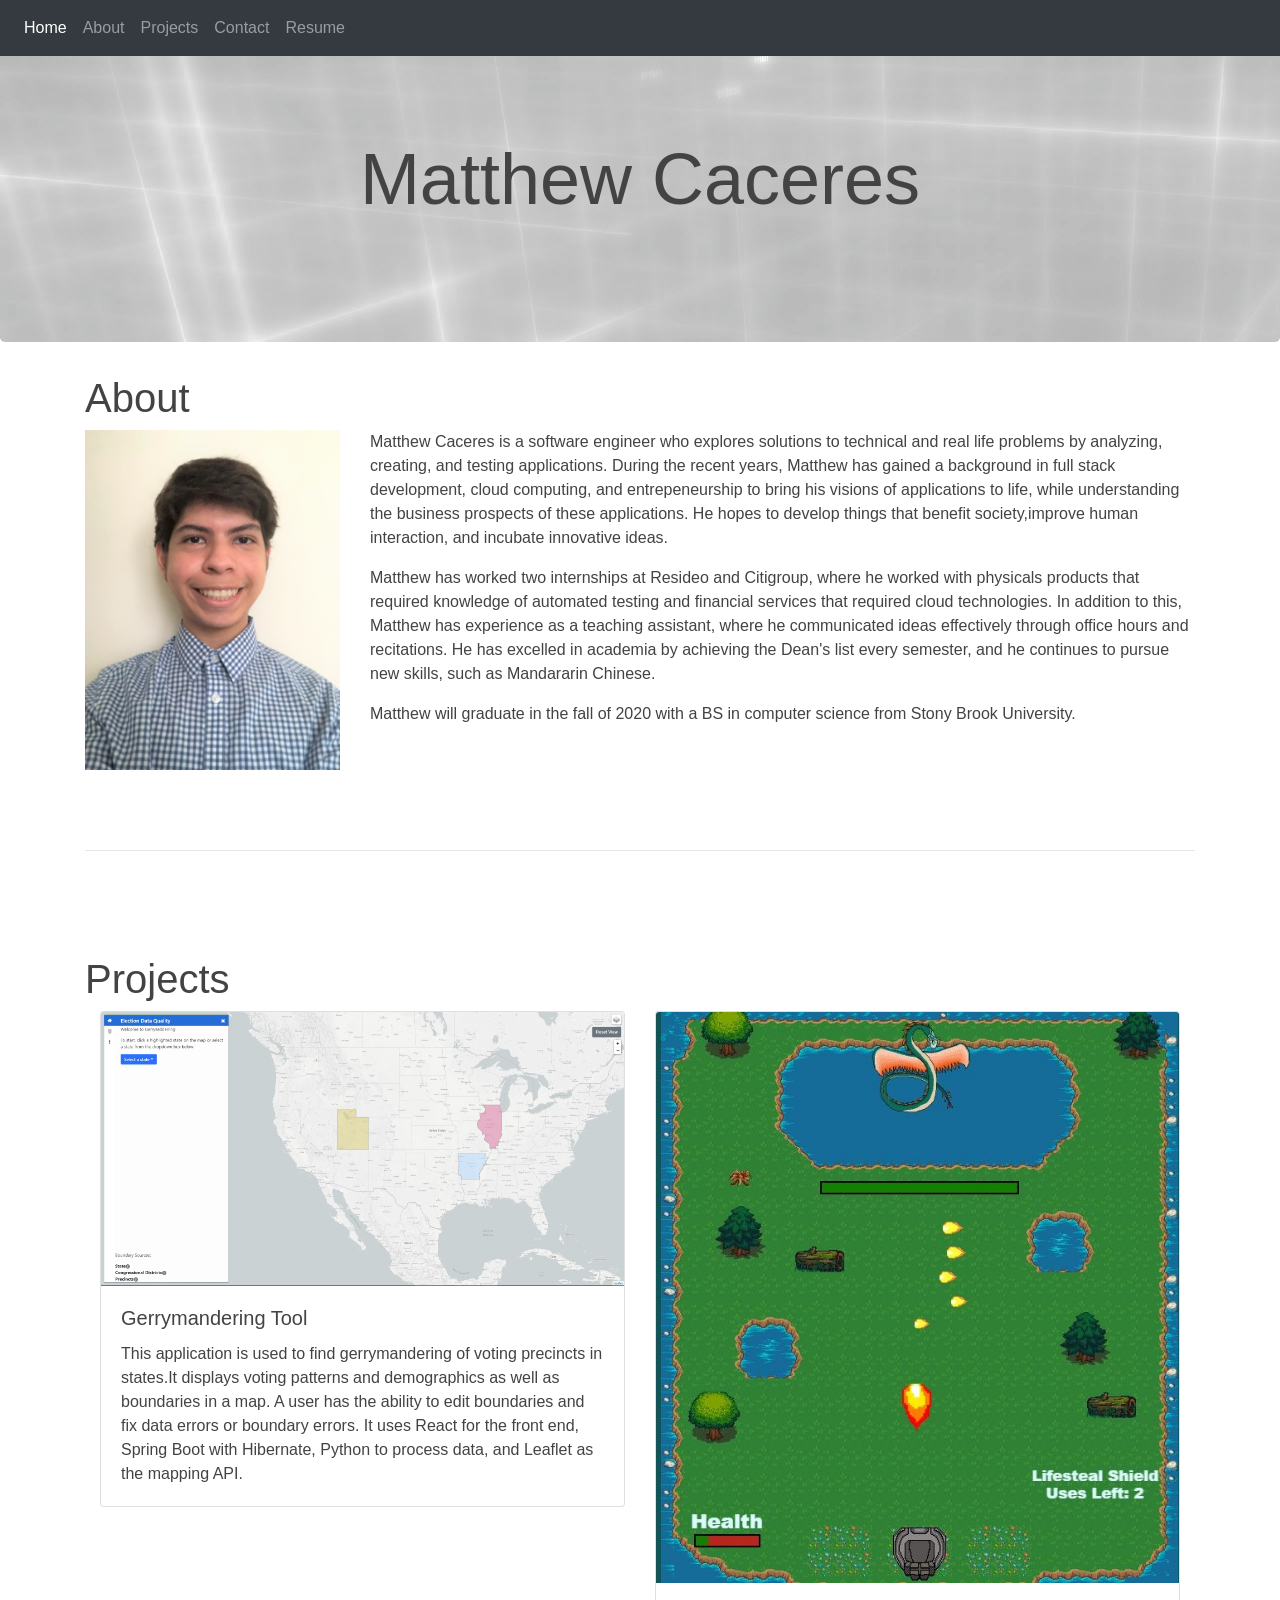
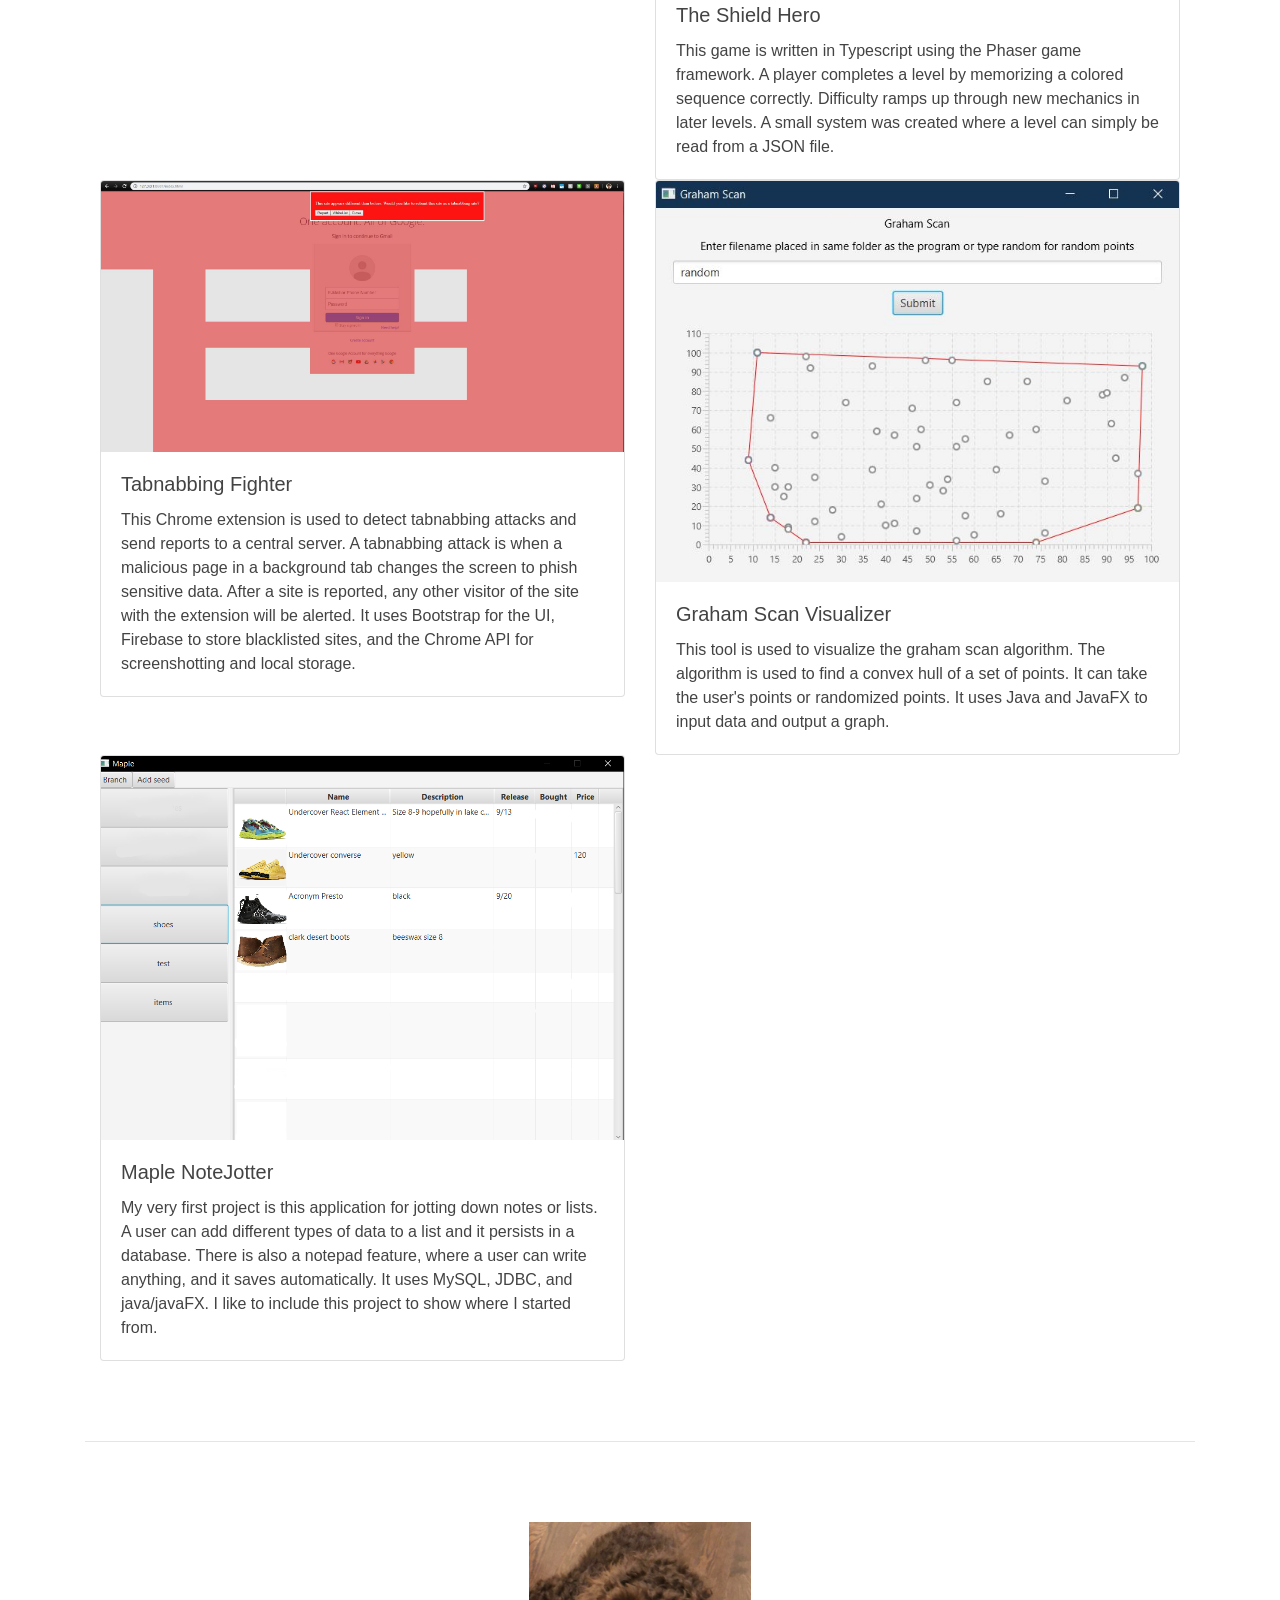
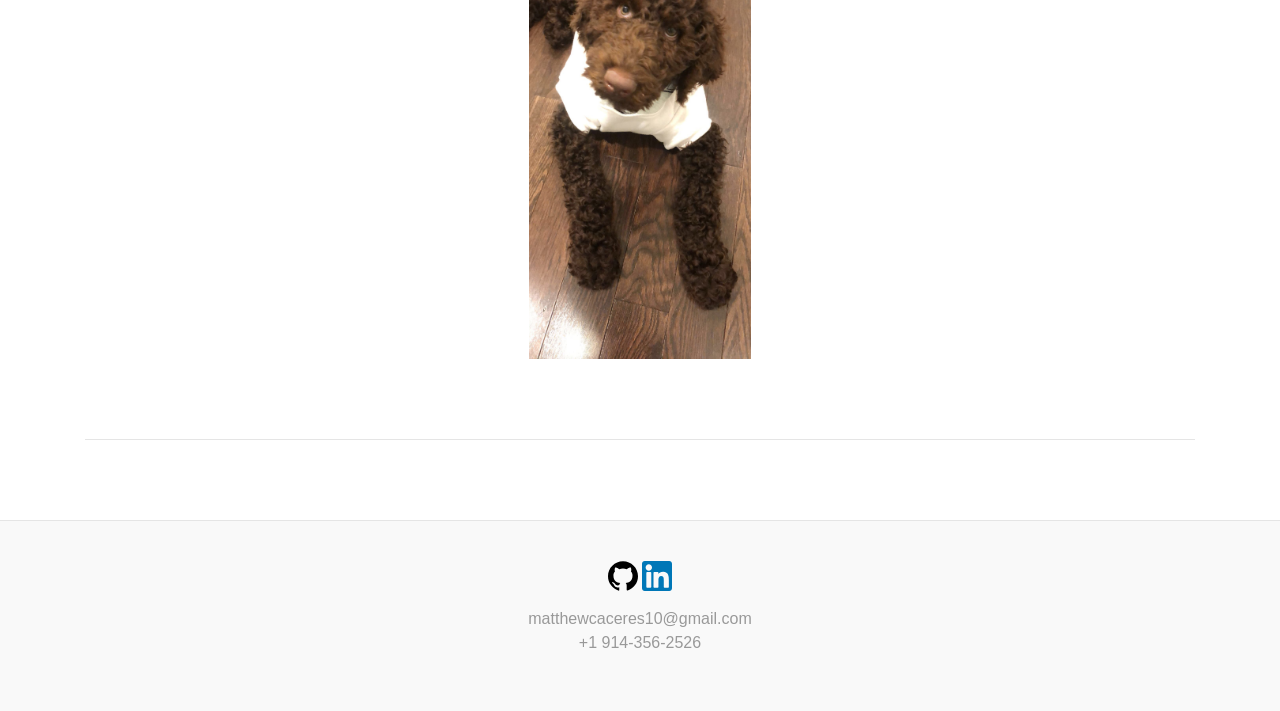
==== commit 24ad6120: "update" ====
--- a/index.html
+++ b/index.html
@@ -69,8 +69,7 @@
 						problems by analyzing, creating, and testing applications. During the recent years,
 						Matthew has gained a background in full stack development,
 						cloud computing, and entrepeneurship to bring his visions of applications to life, while
-						understanding the business prospects of these applications. He hopes to create that benefit society
-						,improve human interaction, and incubate innovative ideas.
+						understanding the business prospects of these applications. He hopes to develop things that benefit society,improve human interaction, and incubate innovative ideas.
 					</p>
 					<p>
 						Matthew has worked two internships at Resideo and Citigroup, where he worked with physicals
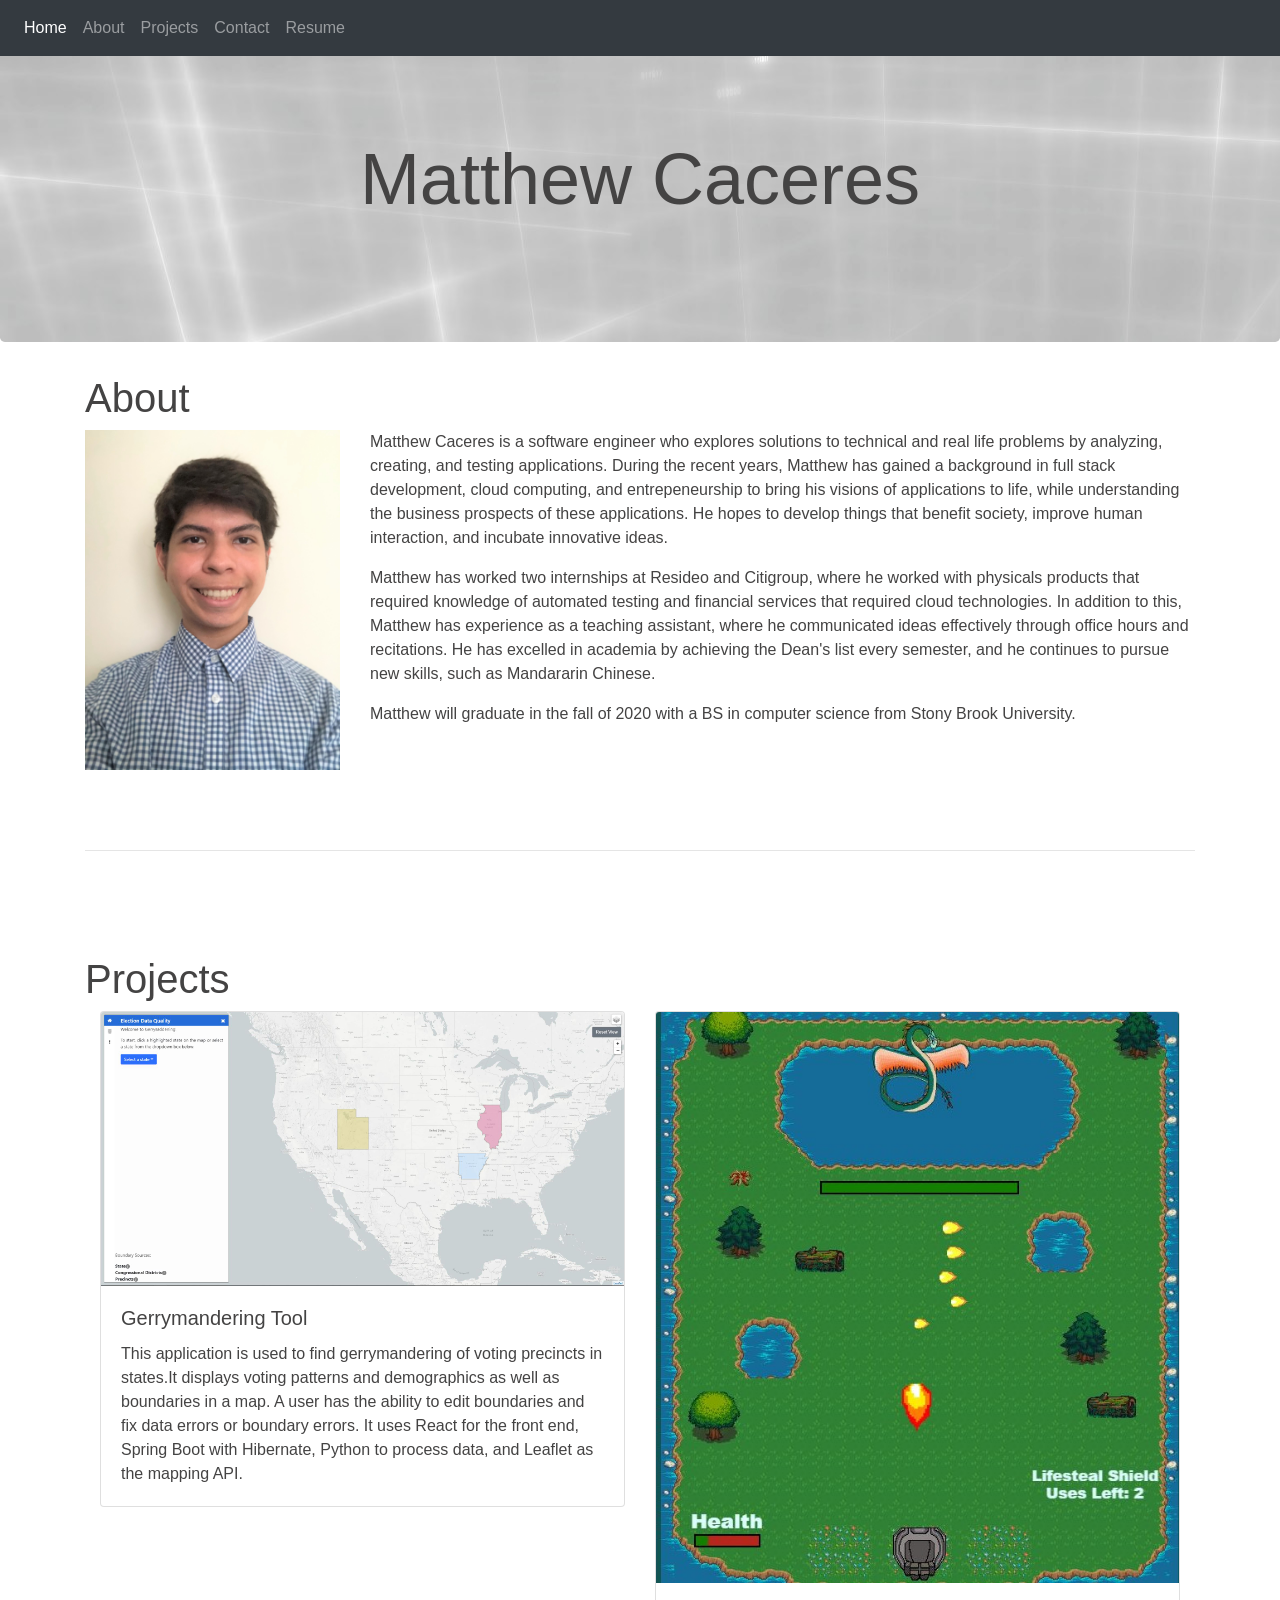
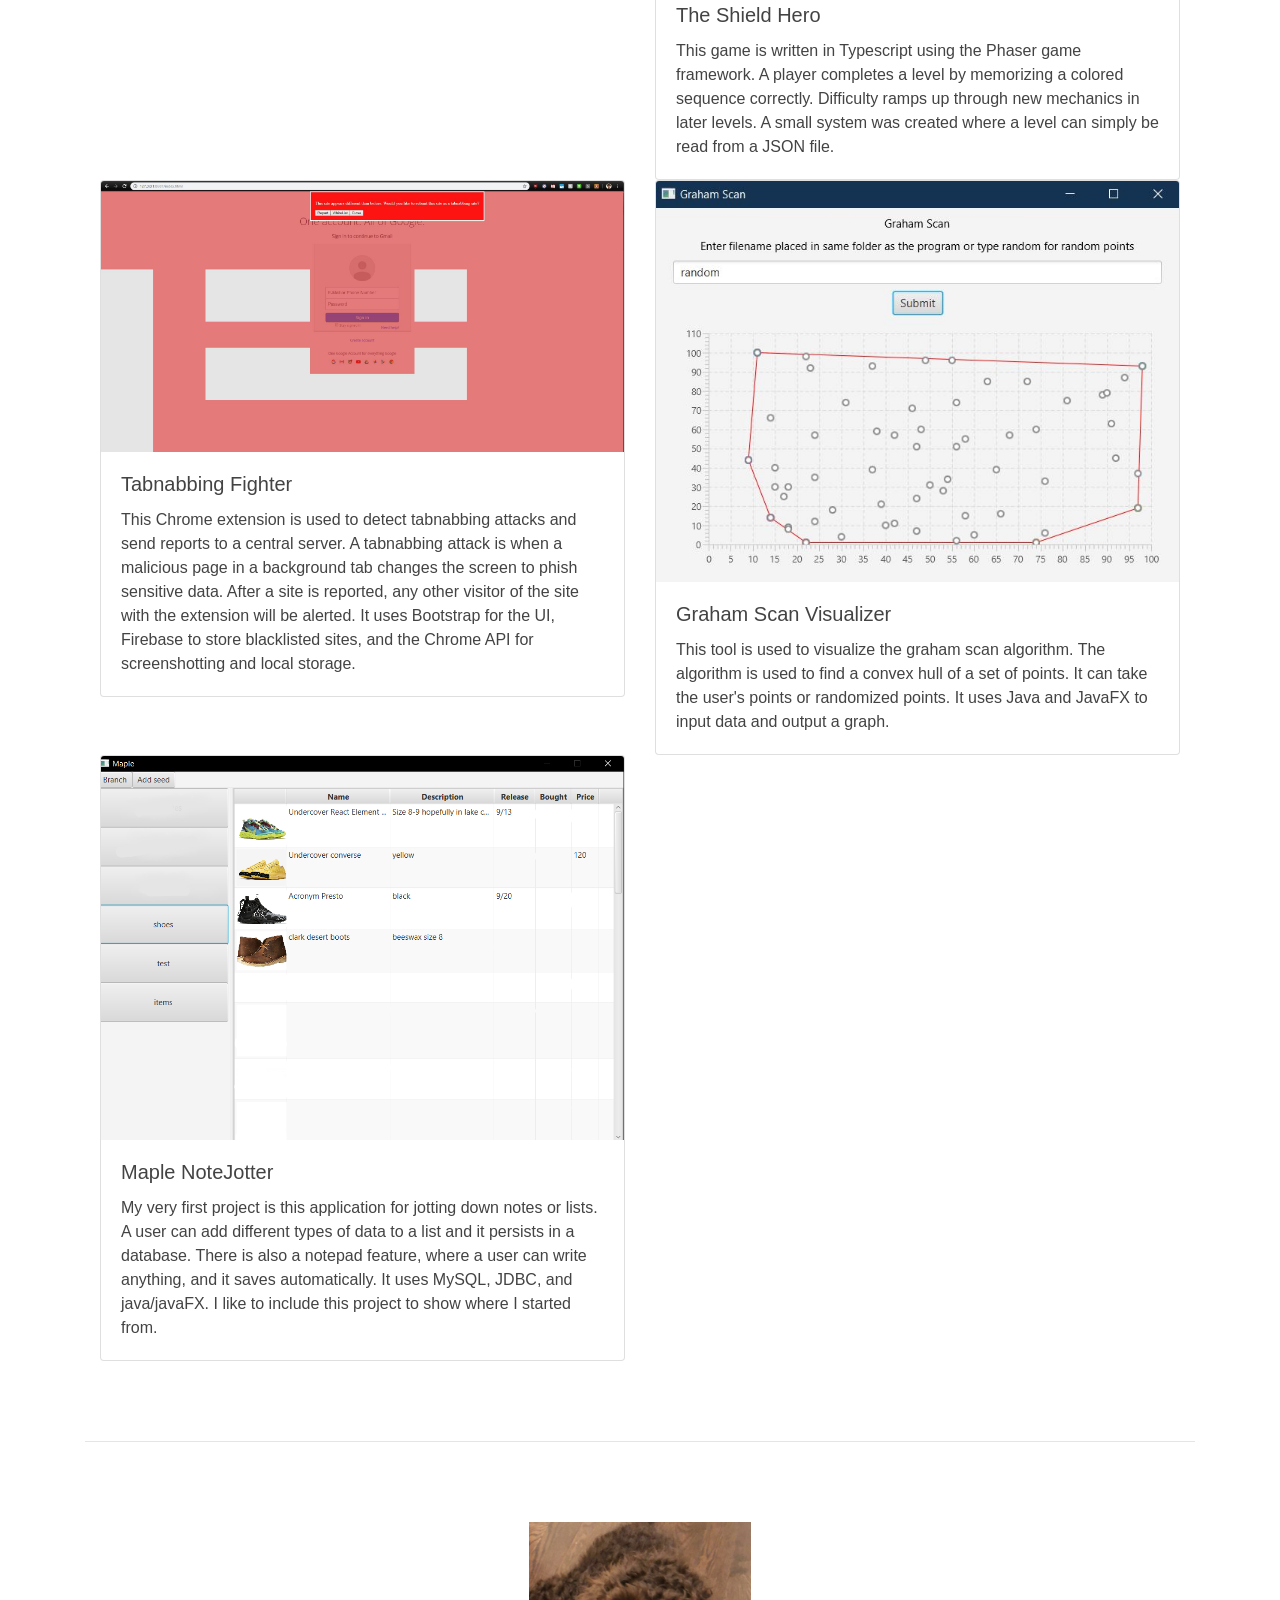
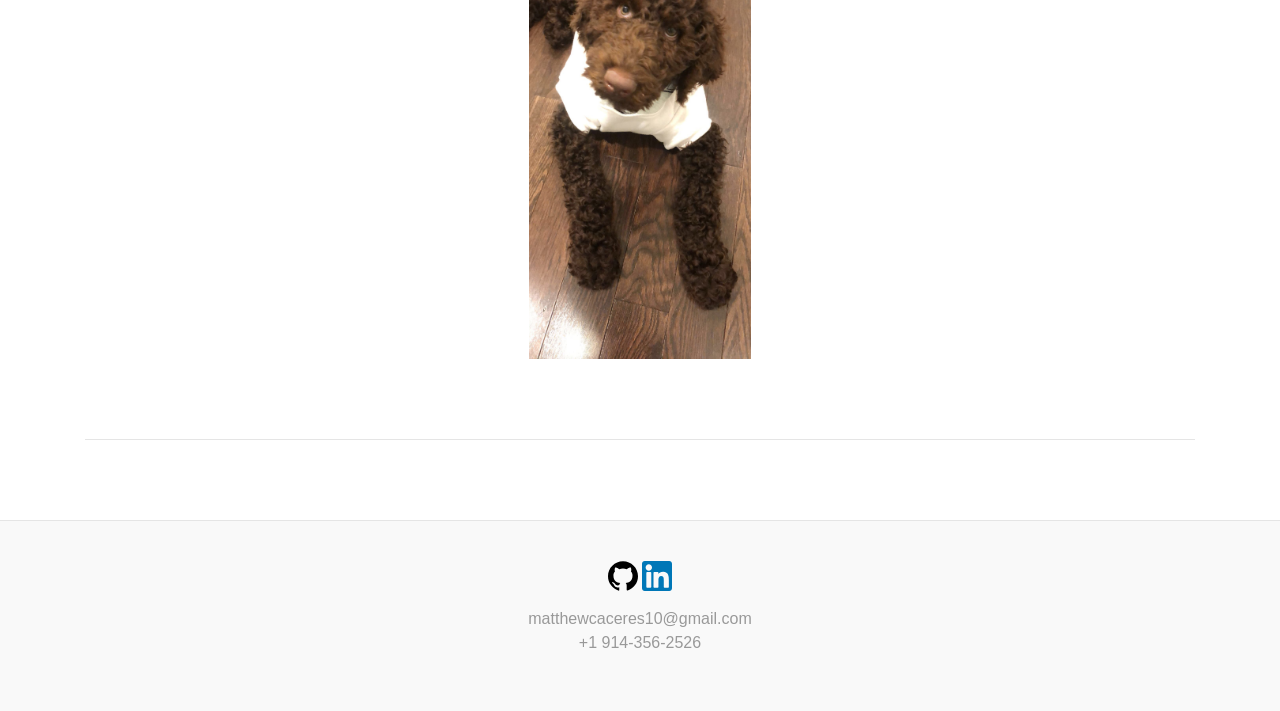
==== commit 4e6c27e6: "update" ====
--- a/index.html
+++ b/index.html
@@ -69,7 +69,7 @@
 						problems by analyzing, creating, and testing applications. During the recent years,
 						Matthew has gained a background in full stack development,
 						cloud computing, and entrepeneurship to bring his visions of applications to life, while
-						understanding the business prospects of these applications. He hopes to develop things that benefit society,improve human interaction, and incubate innovative ideas.
+						understanding the business prospects of these applications. He hopes to develop things that benefit society, improve human interaction, and incubate innovative ideas.
 					</p>
 					<p>
 						Matthew has worked two internships at Resideo and Citigroup, where he worked with physicals
